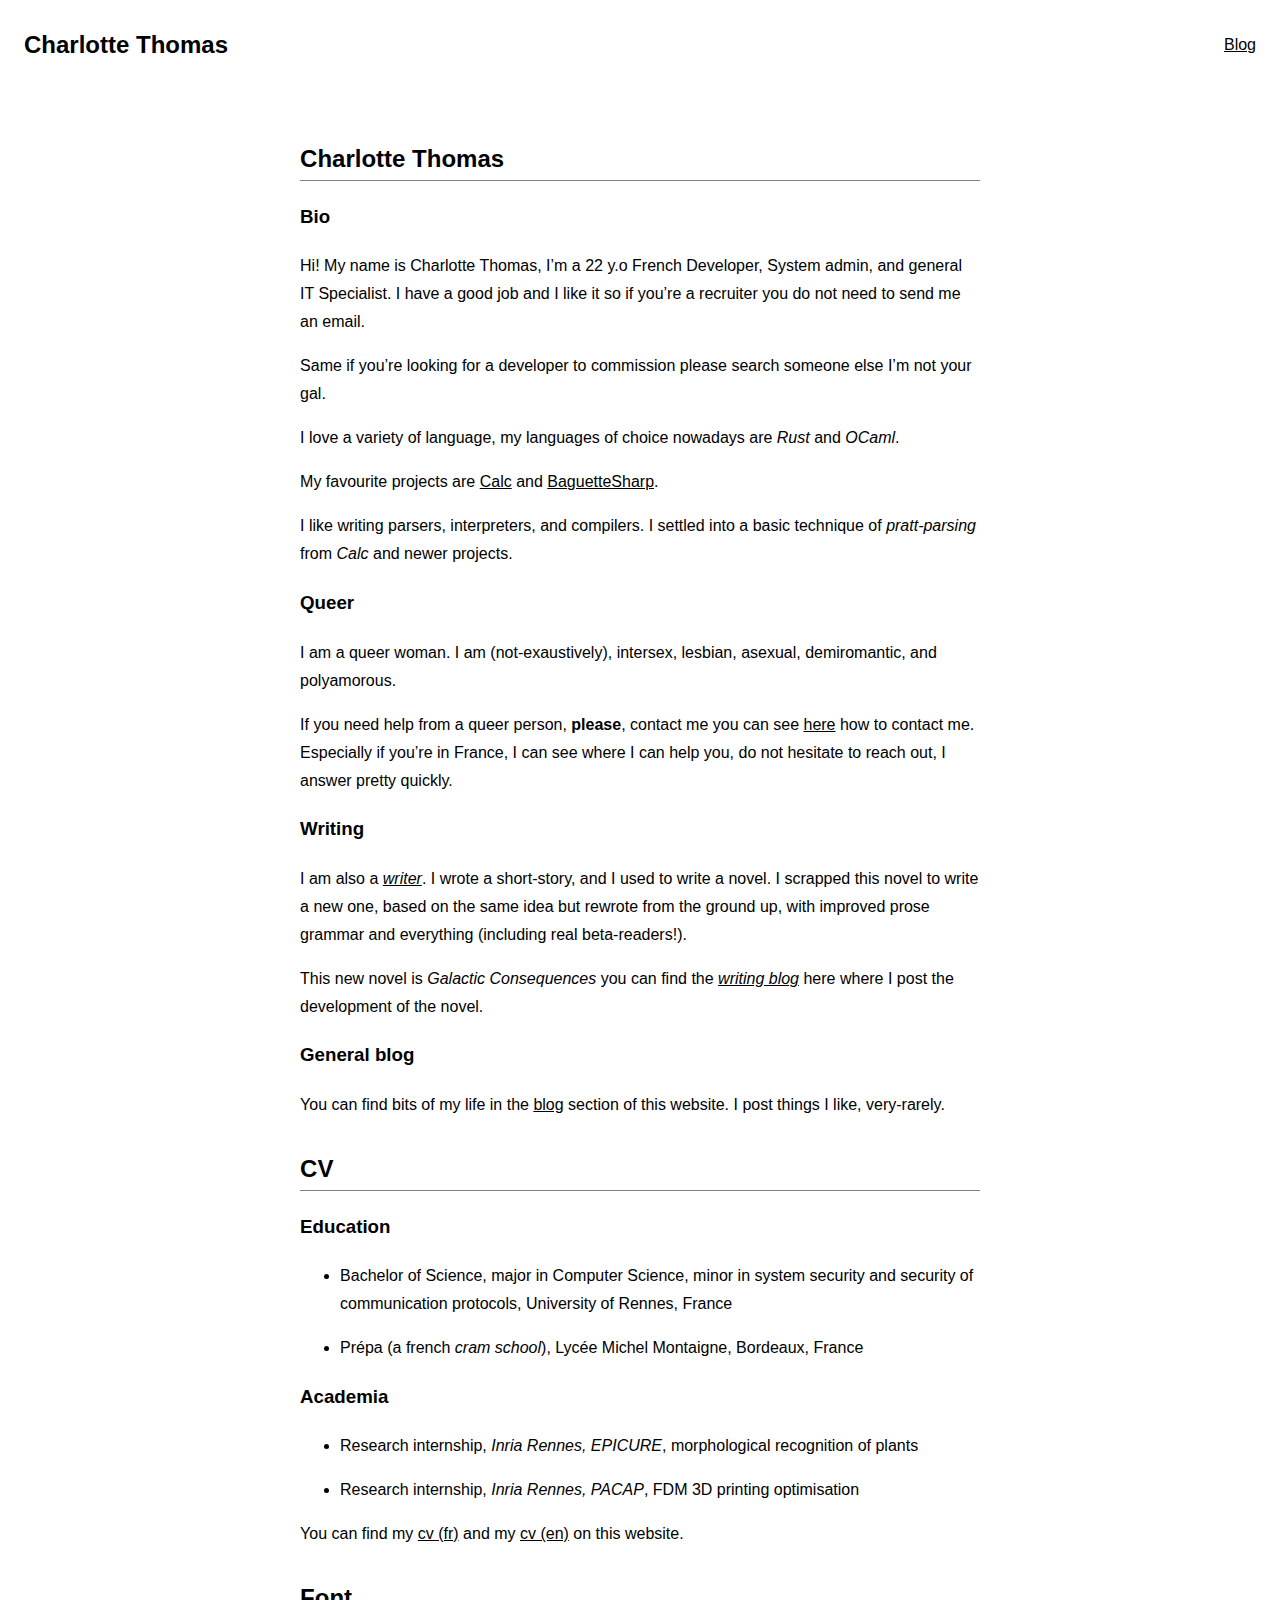
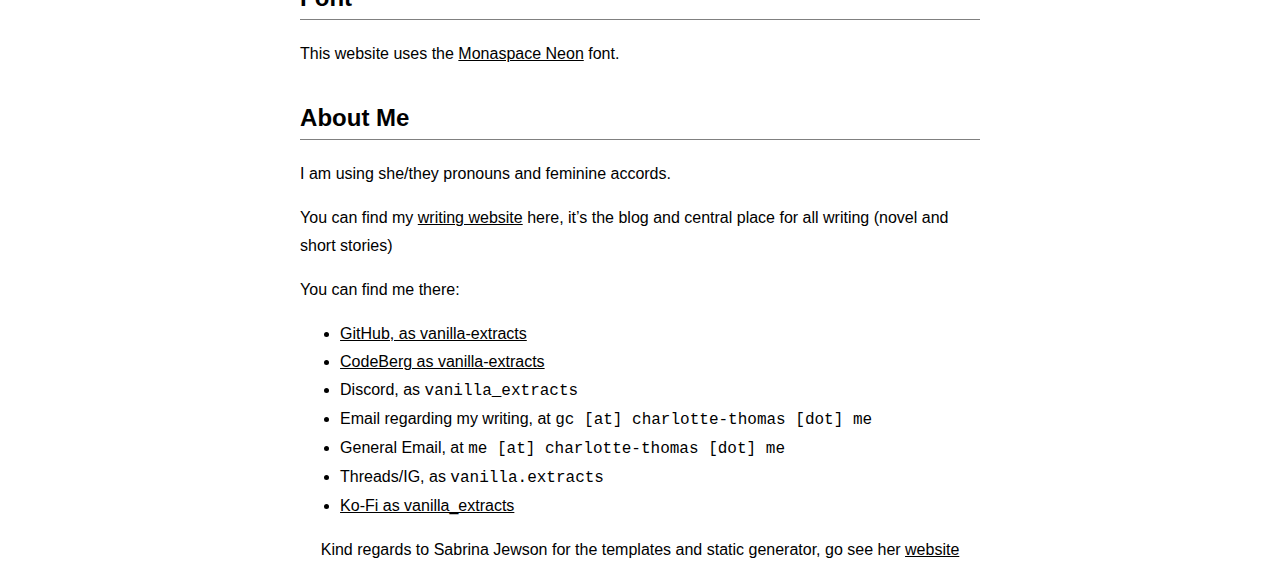
==== index.html @ d041db79 "Deploying to gh-pages from @ vanilla-extracts/website@5c6132fbbe91c61632dbbbfd228b59fa748e358d 🚀" ====
<!DOCTYPE html><html lang=en><head><meta charset=utf-8><meta content="width=device-width,initial-scale=1"name=viewport><meta content="dark light"name=color-scheme><meta content=#ffffff name=theme-color media=(prefers-color-scheme:light)><meta content=#000000 name=theme-color media=(prefers-color-scheme:dark)><meta content="Charlotte Thomas"property=og:site_name><link href=/favicon.ico rel=icon><link href=/apple-touch-icon.png rel=apple-touch-icon><link href=/common.css rel=stylesheet><title>Charlotte Thomas</title><meta content=Webpage property=og:title><meta content="Hi! My name is Charlotte Thomas, I’m a 22 y.o French Developer, System admin, and general IT Specialist. I have a good job and I like it so if you’re a recruiter you do not need to send me an email."name=description></head><body><header><a href=/ class=name>Charlotte Thomas</a><nav><a href=/blog/ >Blog</a></nav></header><main><h2 id=base><a href=#base class=anchor></a>Charlotte Thomas</h2><h3 id=bio><a href=#bio class=anchor></a>Bio</h3><p>Hi! My name is Charlotte Thomas, I’m a 22 y.o French Developer, System admin, and general IT Specialist. I have a good job and I like it so if you’re a recruiter you do not need to send me an email.</p><p>Same if you’re looking for a developer to commission please search someone else I’m not your gal.</p><p>I love a variety of language, my languages of choice nowadays are <em>Rust</em> and <em>OCaml</em>.</p><p>My favourite projects are <a href=https://codeberg.org/vanilla-extract/calc>Calc</a> and <a href=https://github.com/vanilla-extract/ocaml-baguettesharp-interpreter>BaguetteSharp</a>.</p><p>I like writing parsers, interpreters, and compilers. I settled into a basic technique of <em>pratt-parsing</em> from <em>Calc</em> and newer projects.</p><h3 id=queer><a href=#queer class=anchor></a>Queer</h3><p>I am a queer woman. I am (not-exaustively), intersex, lesbian, asexual, demiromantic, and polyamorous.</p><p>If you need help from a queer person, <strong>please</strong>, contact me you can see <a href=#about-me>here</a> how to contact me. Especially if you’re in France, I can see where I can help you, do not hesitate to reach out, I answer pretty quickly.</p><h3 id=writing><a href=#writing class=anchor></a>Writing</h3><p>I am also a <a href=https://writing.charlotte-thomas.me><em>writer</em></a>. I wrote a short-story, and I used to write a novel. I scrapped this novel to write a new one, based on the same idea but rewrote from the ground up, with improved prose grammar and everything (including real beta-readers!).</p><p>This new novel is <em>Galactic Consequences</em> you can find the <a href=https://writing.charlotte-thomas.me/blog/ ><em>writing blog</em></a> here where I post the development of the novel.</p><h3 id=blog><a href=#blog class=anchor></a>General blog</h3><p>You can find bits of my life in the <a href=blog/ >blog</a> section of this website. I post things I like, very-rarely.</p><h2 id=cv><a href=#cv class=anchor></a>CV</h2><h3 id=education><a href=#education class=anchor></a>Education</h3><ul><li><p>Bachelor of Science, major in Computer Science, minor in system security and security of communication protocols, University of Rennes, France</p></li><li><p>Prépa (a french <em>cram school</em>), Lycée Michel Montaigne, Bordeaux, France</p></li></ul><h3 id=academia><a href=#academia class=anchor></a>Academia</h3><ul><li><p>Research internship, <em>Inria Rennes, EPICURE</em>, morphological recognition of plants</p></li><li><p>Research internship, <em>Inria Rennes, PACAP</em>, FDM 3D printing optimisation</p></li></ul><p>You can find my <a href=static/cv_fr.pdf>cv (fr)</a> and my <a href=static/cv_en.pdf>cv (en)</a> on this website.</p><h2 id=font><a href=#font class=anchor></a>Font</h2><p>This website uses the <a href=https://monaspace.githubnext.com>Monaspace Neon</a> font.</p><h2 id=about-me><a href=#about-me class=anchor></a>About Me</h2><p>I am using she/they pronouns and feminine accords.</p><p>You can find my <a href=https://writing.charlotte-thomas.me>writing website</a> here, it’s the blog and central place for all writing (novel and short stories)</p><p>You can find me there:</p><ul><li><a href=https://github.com/vanilla-extracts>GitHub, as vanilla-extracts</a></li><li><a href=https://codeberg.org/vanilla-extracts>CodeBerg as vanilla-extracts</a></li><li>Discord, as <code class=scode>vanilla_extracts</code></li><li>Email regarding my writing, at <code class=scode>gc [at] charlotte-thomas [dot] me</code></li><li>General Email, at <code class=scode>me [at] charlotte-thomas [dot] me</code></li><li>Threads/IG, as <code class=scode>vanilla.extracts</code></li><li><a href=https://ko-fi.com/vanilla_extracts>Ko-Fi as vanilla_extracts</a></li></ul></main><footer class=center><p>Kind regards to Sabrina Jewson for the templates and static generator, go see her <a href=https://sabrinajewson.org>website</a></p></footer></body></html>
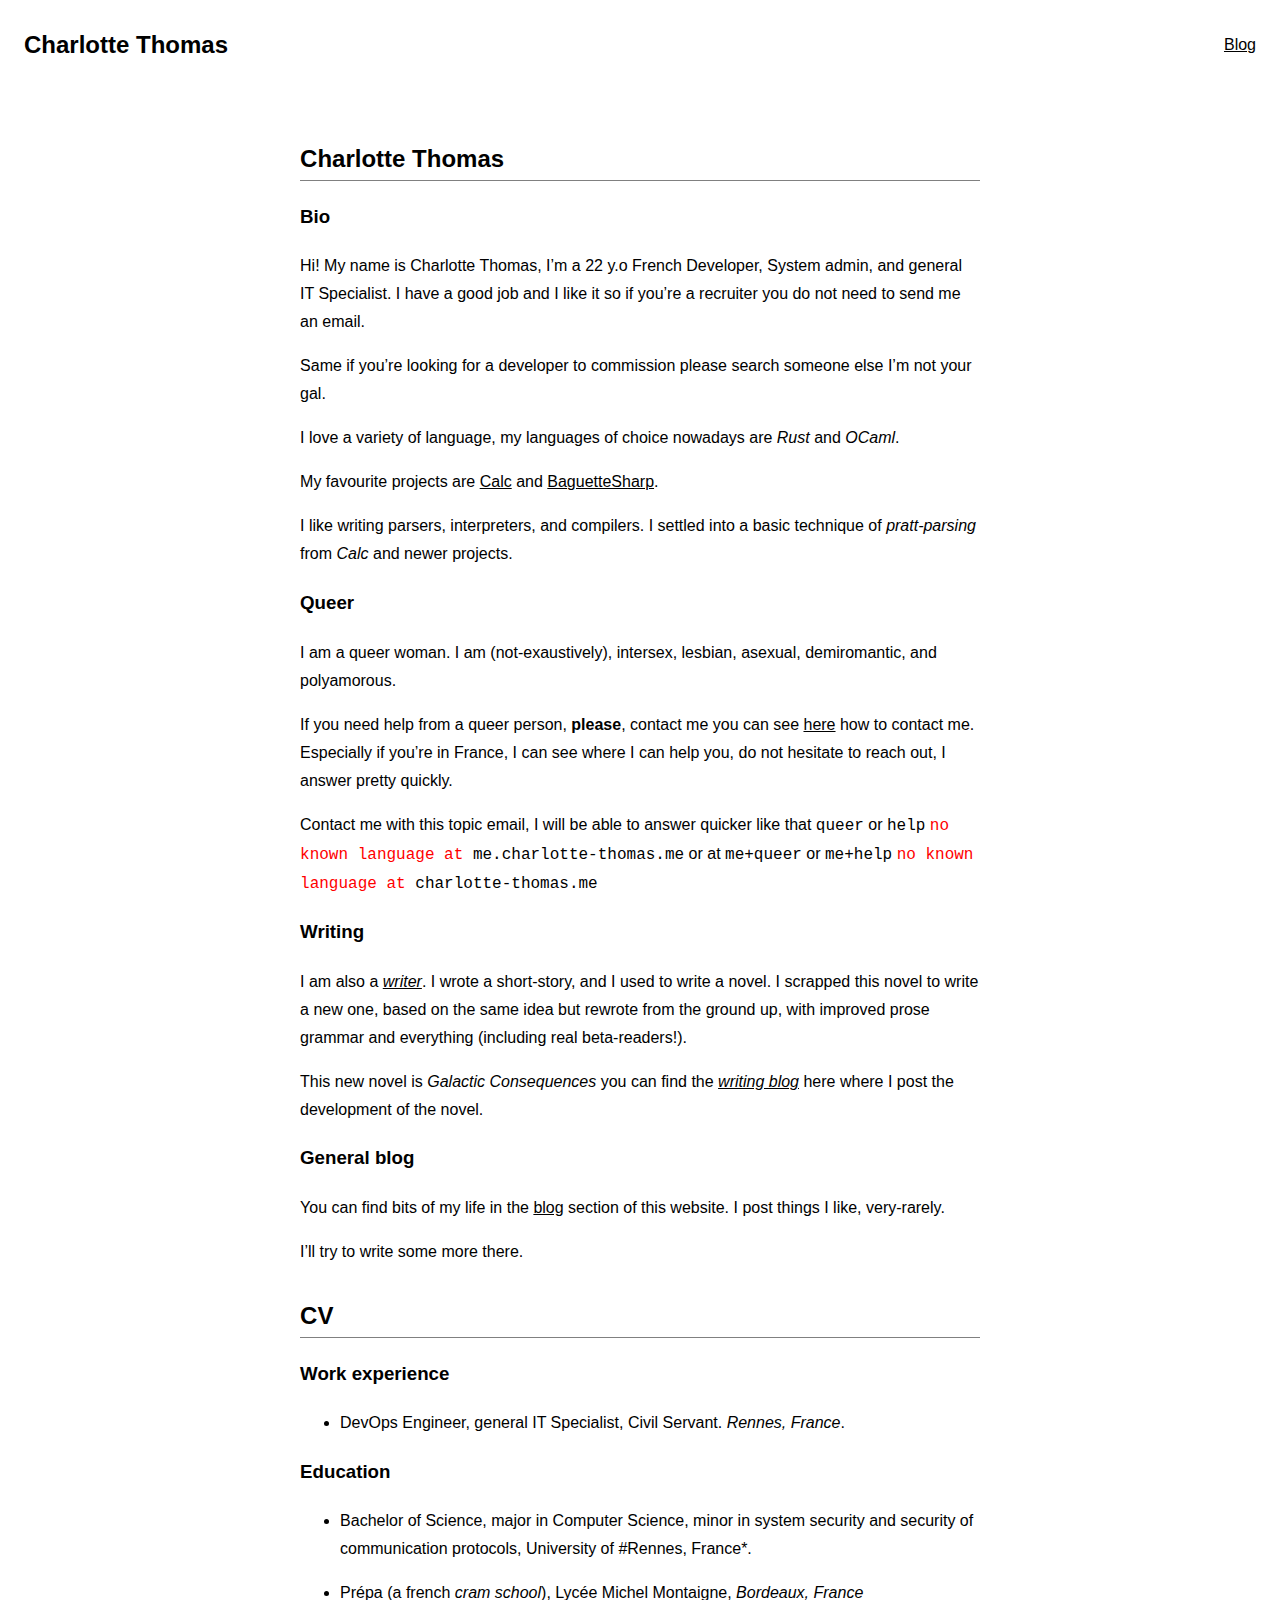
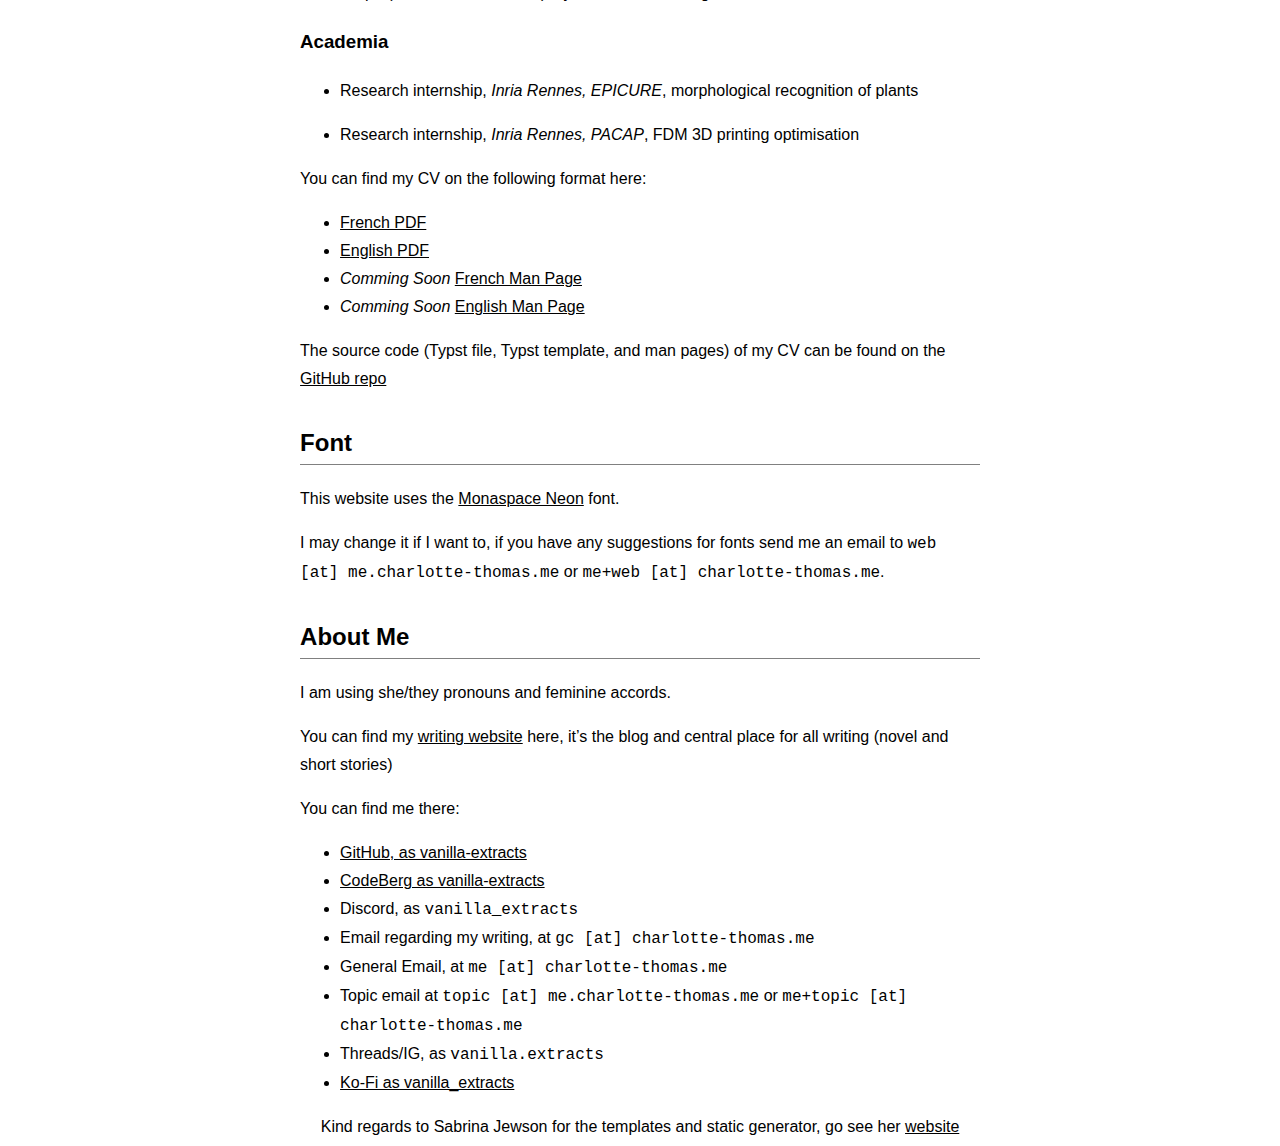
==== commit 86544992: "Deploying to gh-pages from @ vanilla-extracts/website@cc80b8c4a87e803f07a7f62e5c5bce75fd9a0338 🚀" ====
--- a/index.html
+++ b/index.html
@@ -1 +1 @@
-<!DOCTYPE html><html lang=en><head><meta charset=utf-8><meta content="width=device-width,initial-scale=1"name=viewport><meta content="dark light"name=color-scheme><meta content=#ffffff name=theme-color media=(prefers-color-scheme:light)><meta content=#000000 name=theme-color media=(prefers-color-scheme:dark)><meta content="Charlotte Thomas"property=og:site_name><link href=/favicon.ico rel=icon><link href=/apple-touch-icon.png rel=apple-touch-icon><link href=/common.css rel=stylesheet><title>Charlotte Thomas</title><meta content=Webpage property=og:title><meta content="Hi! My name is Charlotte Thomas, I’m a 22 y.o French Developer, System admin, and general IT Specialist. I have a good job and I like it so if you’re a recruiter you do not need to send me an email."name=description></head><body><header><a href=/ class=name>Charlotte Thomas</a><nav><a href=/blog/ >Blog</a></nav></header><main><h2 id=base><a href=#base class=anchor></a>Charlotte Thomas</h2><h3 id=bio><a href=#bio class=anchor></a>Bio</h3><p>Hi! My name is Charlotte Thomas, I’m a 22 y.o French Developer, System admin, and general IT Specialist. I have a good job and I like it so if you’re a recruiter you do not need to send me an email.</p><p>Same if you’re looking for a developer to commission please search someone else I’m not your gal.</p><p>I love a variety of language, my languages of choice nowadays are <em>Rust</em> and <em>OCaml</em>.</p><p>My favourite projects are <a href=https://codeberg.org/vanilla-extract/calc>Calc</a> and <a href=https://github.com/vanilla-extract/ocaml-baguettesharp-interpreter>BaguetteSharp</a>.</p><p>I like writing parsers, interpreters, and compilers. I settled into a basic technique of <em>pratt-parsing</em> from <em>Calc</em> and newer projects.</p><h3 id=queer><a href=#queer class=anchor></a>Queer</h3><p>I am a queer woman. I am (not-exaustively), intersex, lesbian, asexual, demiromantic, and polyamorous.</p><p>If you need help from a queer person, <strong>please</strong>, contact me you can see <a href=#about-me>here</a> how to contact me. Especially if you’re in France, I can see where I can help you, do not hesitate to reach out, I answer pretty quickly.</p><h3 id=writing><a href=#writing class=anchor></a>Writing</h3><p>I am also a <a href=https://writing.charlotte-thomas.me><em>writer</em></a>. I wrote a short-story, and I used to write a novel. I scrapped this novel to write a new one, based on the same idea but rewrote from the ground up, with improved prose grammar and everything (including real beta-readers!).</p><p>This new novel is <em>Galactic Consequences</em> you can find the <a href=https://writing.charlotte-thomas.me/blog/ ><em>writing blog</em></a> here where I post the development of the novel.</p><h3 id=blog><a href=#blog class=anchor></a>General blog</h3><p>You can find bits of my life in the <a href=blog/ >blog</a> section of this website. I post things I like, very-rarely.</p><h2 id=cv><a href=#cv class=anchor></a>CV</h2><h3 id=education><a href=#education class=anchor></a>Education</h3><ul><li><p>Bachelor of Science, major in Computer Science, minor in system security and security of communication protocols, University of Rennes, France</p></li><li><p>Prépa (a french <em>cram school</em>), Lycée Michel Montaigne, Bordeaux, France</p></li></ul><h3 id=academia><a href=#academia class=anchor></a>Academia</h3><ul><li><p>Research internship, <em>Inria Rennes, EPICURE</em>, morphological recognition of plants</p></li><li><p>Research internship, <em>Inria Rennes, PACAP</em>, FDM 3D printing optimisation</p></li></ul><p>You can find my <a href=static/cv_fr.pdf>cv (fr)</a> and my <a href=static/cv_en.pdf>cv (en)</a> on this website.</p><h2 id=font><a href=#font class=anchor></a>Font</h2><p>This website uses the <a href=https://monaspace.githubnext.com>Monaspace Neon</a> font.</p><h2 id=about-me><a href=#about-me class=anchor></a>About Me</h2><p>I am using she/they pronouns and feminine accords.</p><p>You can find my <a href=https://writing.charlotte-thomas.me>writing website</a> here, it’s the blog and central place for all writing (novel and short stories)</p><p>You can find me there:</p><ul><li><a href=https://github.com/vanilla-extracts>GitHub, as vanilla-extracts</a></li><li><a href=https://codeberg.org/vanilla-extracts>CodeBerg as vanilla-extracts</a></li><li>Discord, as <code class=scode>vanilla_extracts</code></li><li>Email regarding my writing, at <code class=scode>gc [at] charlotte-thomas [dot] me</code></li><li>General Email, at <code class=scode>me [at] charlotte-thomas [dot] me</code></li><li>Threads/IG, as <code class=scode>vanilla.extracts</code></li><li><a href=https://ko-fi.com/vanilla_extracts>Ko-Fi as vanilla_extracts</a></li></ul></main><footer class=center><p>Kind regards to Sabrina Jewson for the templates and static generator, go see her <a href=https://sabrinajewson.org>website</a></p></footer></body></html>+<!DOCTYPE html><html lang=en><head><meta charset=utf-8><meta content="width=device-width,initial-scale=1"name=viewport><meta content="dark light"name=color-scheme><meta content=#ffffff name=theme-color media=(prefers-color-scheme:light)><meta content=#000000 name=theme-color media=(prefers-color-scheme:dark)><meta content="Charlotte Thomas"property=og:site_name><link href=/favicon.ico rel=icon><link href=/apple-touch-icon.png rel=apple-touch-icon><link href=/common.css rel=stylesheet><title>Charlotte Thomas</title><meta content=Webpage property=og:title><meta content="Hi! My name is Charlotte Thomas, I’m a 22 y.o French Developer, System admin, and general IT Specialist. I have a good job and I like it so if you’re a recruiter you do not need to send me an email."name=description></head><body><header><a href=/ class=name>Charlotte Thomas</a><nav><a href=/blog/ >Blog</a></nav></header><main><h2 id=base><a href=#base class=anchor></a>Charlotte Thomas</h2><h3 id=bio><a href=#bio class=anchor></a>Bio</h3><p>Hi! My name is Charlotte Thomas, I’m a 22 y.o French Developer, System admin, and general IT Specialist. I have a good job and I like it so if you’re a recruiter you do not need to send me an email.</p><p>Same if you’re looking for a developer to commission please search someone else I’m not your gal.</p><p>I love a variety of language, my languages of choice nowadays are <em>Rust</em> and <em>OCaml</em>.</p><p>My favourite projects are <a href=https://codeberg.org/vanilla-extract/calc>Calc</a> and <a href=https://github.com/vanilla-extract/ocaml-baguettesharp-interpreter>BaguetteSharp</a>.</p><p>I like writing parsers, interpreters, and compilers. I settled into a basic technique of <em>pratt-parsing</em> from <em>Calc</em> and newer projects.</p><h3 id=queer><a href=#queer class=anchor></a>Queer</h3><p>I am a queer woman. I am (not-exaustively), intersex, lesbian, asexual, demiromantic, and polyamorous.</p><p>If you need help from a queer person, <strong>please</strong>, contact me you can see <a href=#about-me>here</a> how to contact me. Especially if you’re in France, I can see where I can help you, do not hesitate to reach out, I answer pretty quickly.</p><p>Contact me with this topic email, I will be able to answer quicker like that <code class=scode>queer</code> or <code class=scode>help</code> <code class=scode><span style=color:red>no known language at</span> me.charlotte-thomas.me</code> or at <code class=scode>me+queer</code> or <code class=scode>me+help</code> <code class=scode><span style=color:red>no known language at</span> charlotte-thomas.me</code></p><h3 id=writing><a href=#writing class=anchor></a>Writing</h3><p>I am also a <a href=https://writing.charlotte-thomas.me><em>writer</em></a>. I wrote a short-story, and I used to write a novel. I scrapped this novel to write a new one, based on the same idea but rewrote from the ground up, with improved prose grammar and everything (including real beta-readers!).</p><p>This new novel is <em>Galactic Consequences</em> you can find the <a href=https://writing.charlotte-thomas.me/blog/ ><em>writing blog</em></a> here where I post the development of the novel.</p><h3 id=blog><a href=#blog class=anchor></a>General blog</h3><p>You can find bits of my life in the <a href=blog/ >blog</a> section of this website. I post things I like, very-rarely.</p><p>I’ll try to write some more there.</p><h2 id=cv><a href=#cv class=anchor></a>CV</h2><h3 id=work><a href=#work class=anchor></a>Work experience</h3><ul><li>DevOps Engineer, general IT Specialist, Civil Servant. <em>Rennes, France</em>.</li></ul><h3 id=education><a href=#education class=anchor></a>Education</h3><ul><li><p>Bachelor of Science, major in Computer Science, minor in system security and security of communication protocols, University of #Rennes, France*.</p></li><li><p>Prépa (a french <em>cram school</em>), Lycée Michel Montaigne, <em>Bordeaux, France</em></p></li></ul><h3 id=academia><a href=#academia class=anchor></a>Academia</h3><ul><li><p>Research internship, <em>Inria Rennes, EPICURE</em>, morphological recognition of plants</p></li><li><p>Research internship, <em>Inria Rennes, PACAP</em>, FDM 3D printing optimisation</p></li></ul><p>You can find my CV on the following format here:</p><ul><li><a href=static/cv_fr.pdf>French PDF</a></li><li><a href=static/cv_en.pdf>English PDF</a></li><li><em>Comming Soon</em> <a href=static/cv_fr.man>French Man Page</a></li><li><em>Comming Soon</em> <a href=static/cv_en.typ>English Man Page</a></li></ul><p>The source code (Typst file, Typst template, and man pages) of my CV can be found on the <a href=https://github.com/vanilla-extracts/cv>GitHub repo</a></p><h2 id=font><a href=#font class=anchor></a>Font</h2><p>This website uses the <a href=https://monaspace.githubnext.com>Monaspace Neon</a> font.</p><p>I may change it if I want to, if you have any suggestions for fonts send me an email to <code class=scode>web [at] me.charlotte-thomas.me</code> or <code class=scode>me+web [at] charlotte-thomas.me</code>.</p><h2 id=about-me><a href=#about-me class=anchor></a>About Me</h2><p>I am using she/they pronouns and feminine accords.</p><p>You can find my <a href=https://writing.charlotte-thomas.me>writing website</a> here, it’s the blog and central place for all writing (novel and short stories)</p><p>You can find me there:</p><ul><li><a href=https://github.com/vanilla-extracts>GitHub, as vanilla-extracts</a></li><li><a href=https://codeberg.org/vanilla-extracts>CodeBerg as vanilla-extracts</a></li><li>Discord, as <code class=scode>vanilla_extracts</code></li><li>Email regarding my writing, at <code class=scode>gc [at] charlotte-thomas.me</code></li><li>General Email, at <code class=scode>me [at] charlotte-thomas.me</code></li><li>Topic email at <code class=scode>topic [at] me.charlotte-thomas.me</code> or <code class=scode>me+topic [at] charlotte-thomas.me</code></li><li>Threads/IG, as <code class=scode>vanilla.extracts</code></li><li><a href=https://ko-fi.com/vanilla_extracts>Ko-Fi as vanilla_extracts</a></li></ul></main><footer class=center><p>Kind regards to Sabrina Jewson for the templates and static generator, go see her <a href=https://sabrinajewson.org>website</a></p></footer></body></html>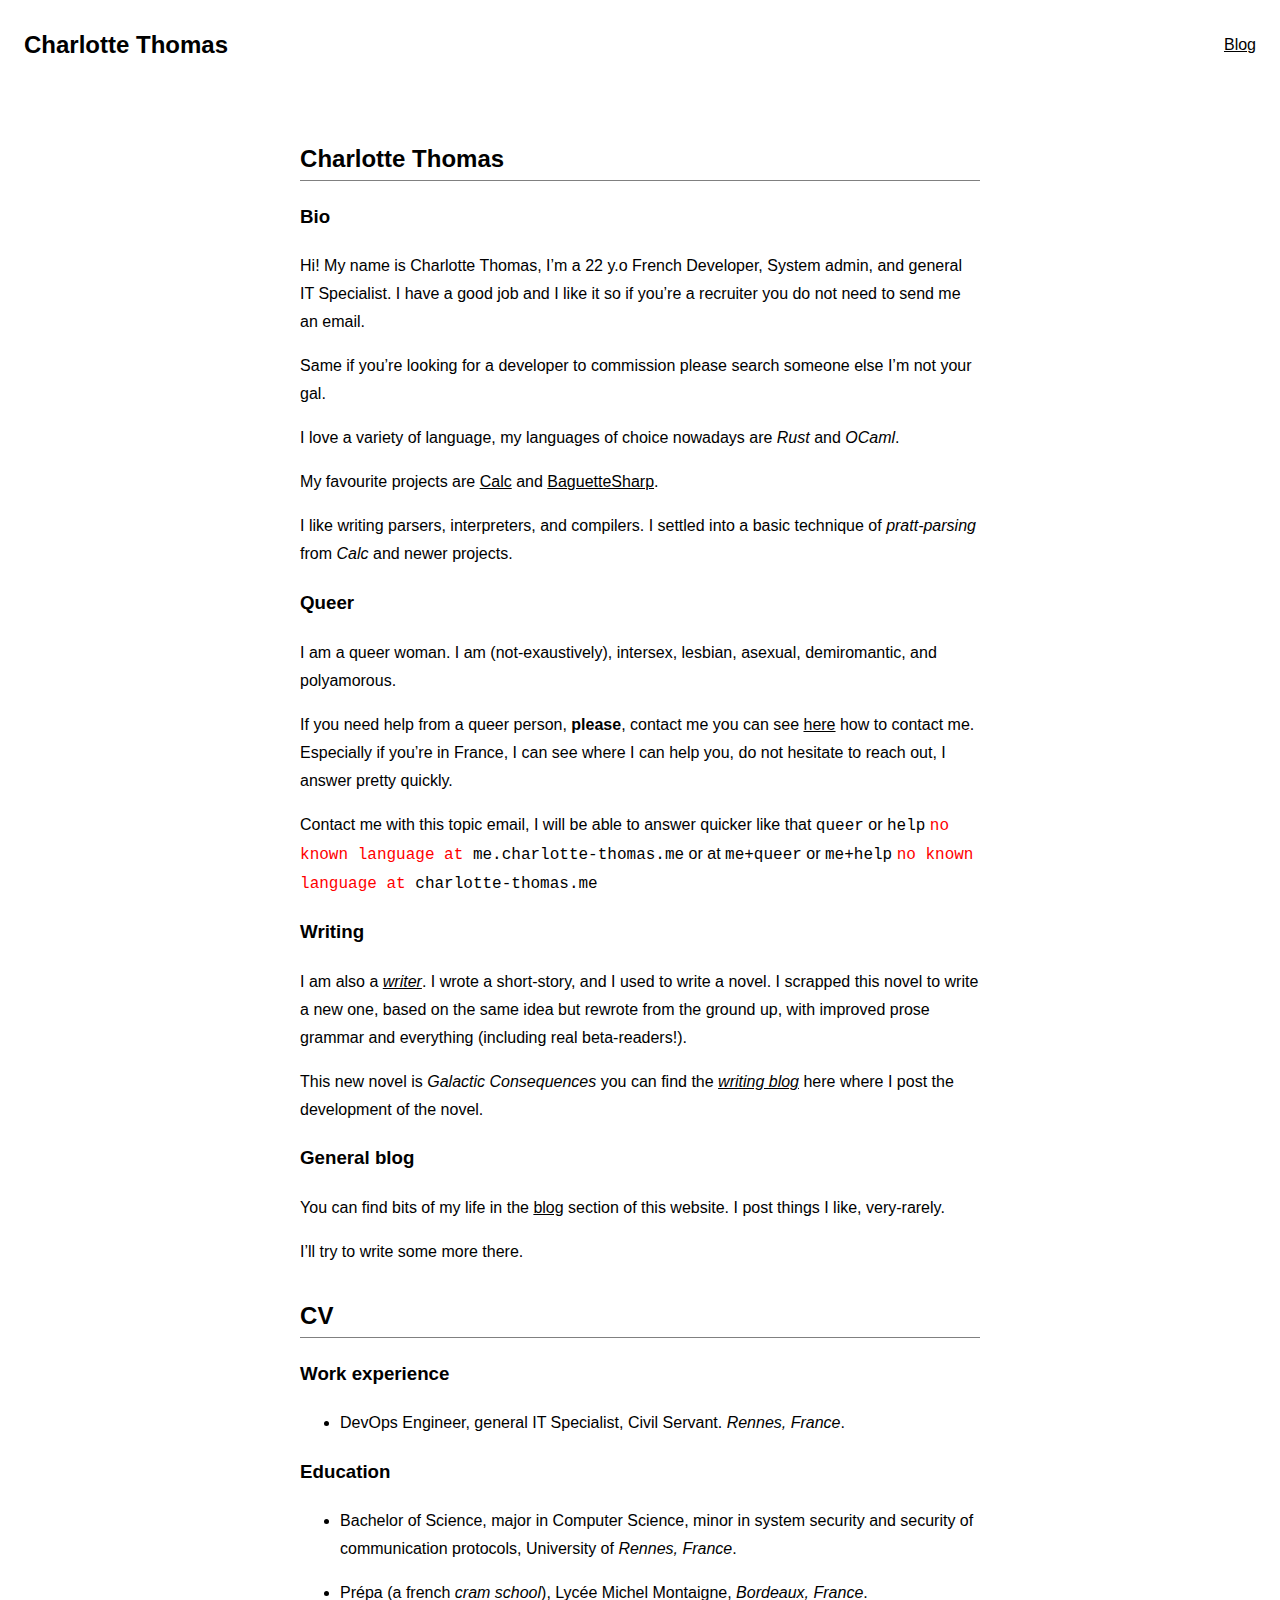
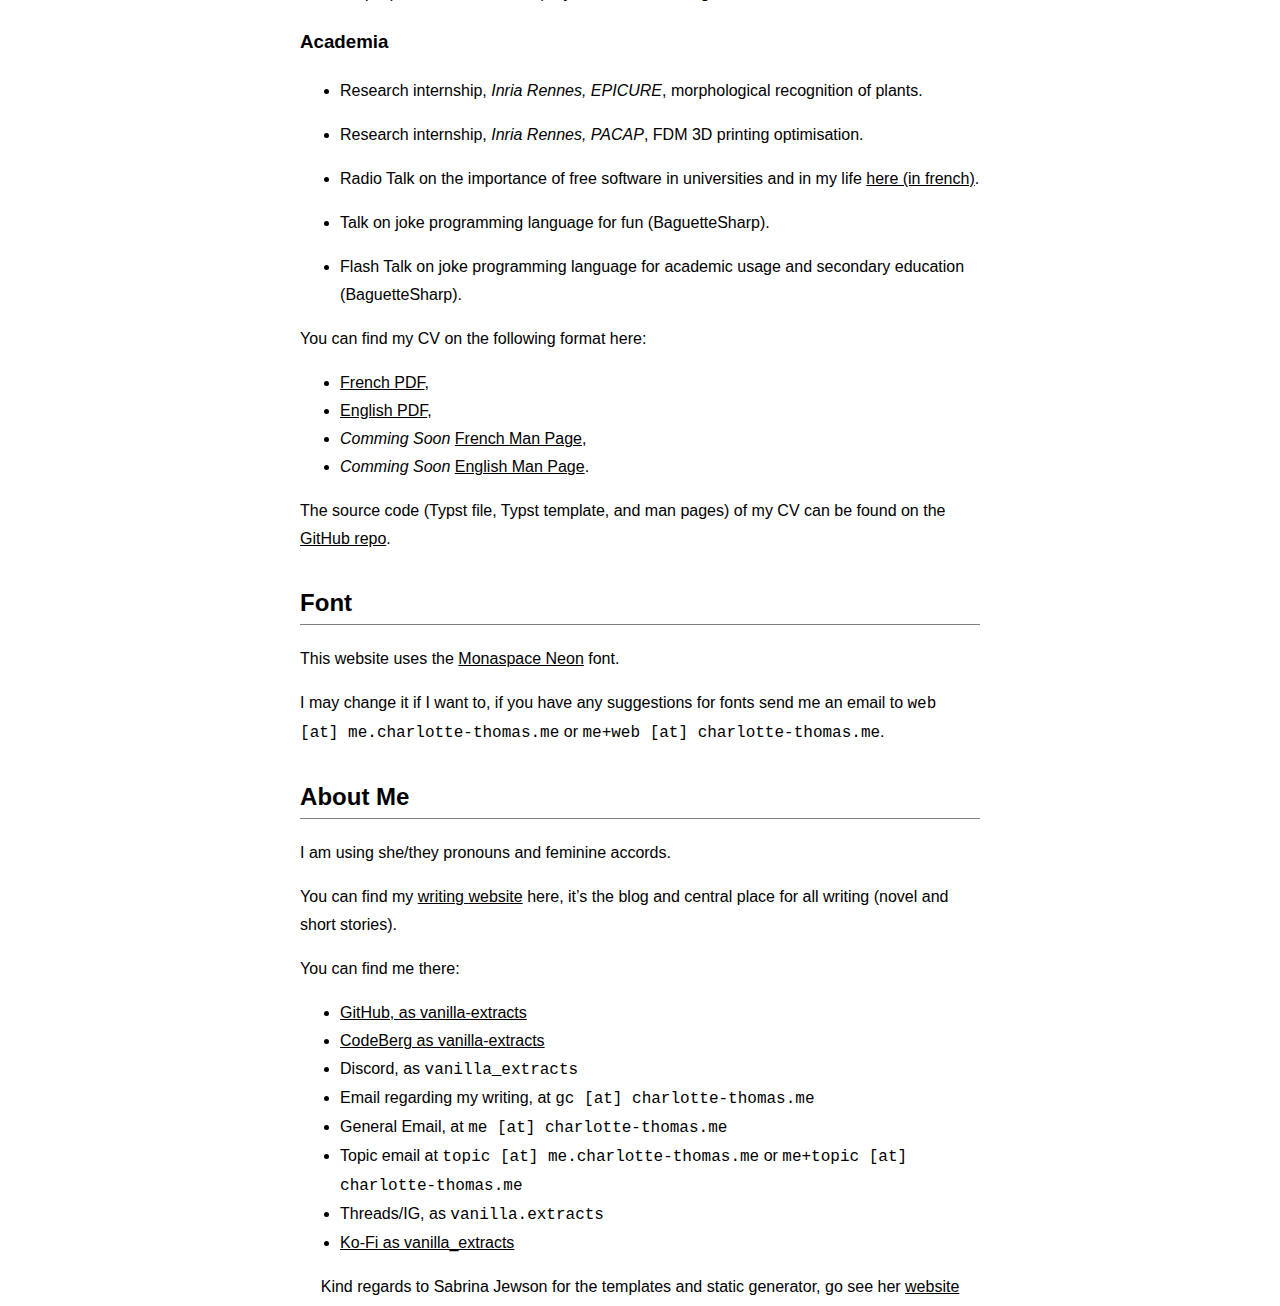
==== commit 079cb30b: "Deploying to gh-pages from @ vanilla-extracts/website@7752861aec32f48937b8614c99f351898fc1ba89 🚀" ====
--- a/index.html
+++ b/index.html
@@ -1 +1 @@
-<!DOCTYPE html><html lang=en><head><meta charset=utf-8><meta content="width=device-width,initial-scale=1"name=viewport><meta content="dark light"name=color-scheme><meta content=#ffffff name=theme-color media=(prefers-color-scheme:light)><meta content=#000000 name=theme-color media=(prefers-color-scheme:dark)><meta content="Charlotte Thomas"property=og:site_name><link href=/favicon.ico rel=icon><link href=/apple-touch-icon.png rel=apple-touch-icon><link href=/common.css rel=stylesheet><title>Charlotte Thomas</title><meta content=Webpage property=og:title><meta content="Hi! My name is Charlotte Thomas, I’m a 22 y.o French Developer, System admin, and general IT Specialist. I have a good job and I like it so if you’re a recruiter you do not need to send me an email."name=description></head><body><header><a href=/ class=name>Charlotte Thomas</a><nav><a href=/blog/ >Blog</a></nav></header><main><h2 id=base><a href=#base class=anchor></a>Charlotte Thomas</h2><h3 id=bio><a href=#bio class=anchor></a>Bio</h3><p>Hi! My name is Charlotte Thomas, I’m a 22 y.o French Developer, System admin, and general IT Specialist. I have a good job and I like it so if you’re a recruiter you do not need to send me an email.</p><p>Same if you’re looking for a developer to commission please search someone else I’m not your gal.</p><p>I love a variety of language, my languages of choice nowadays are <em>Rust</em> and <em>OCaml</em>.</p><p>My favourite projects are <a href=https://codeberg.org/vanilla-extract/calc>Calc</a> and <a href=https://github.com/vanilla-extract/ocaml-baguettesharp-interpreter>BaguetteSharp</a>.</p><p>I like writing parsers, interpreters, and compilers. I settled into a basic technique of <em>pratt-parsing</em> from <em>Calc</em> and newer projects.</p><h3 id=queer><a href=#queer class=anchor></a>Queer</h3><p>I am a queer woman. I am (not-exaustively), intersex, lesbian, asexual, demiromantic, and polyamorous.</p><p>If you need help from a queer person, <strong>please</strong>, contact me you can see <a href=#about-me>here</a> how to contact me. Especially if you’re in France, I can see where I can help you, do not hesitate to reach out, I answer pretty quickly.</p><p>Contact me with this topic email, I will be able to answer quicker like that <code class=scode>queer</code> or <code class=scode>help</code> <code class=scode><span style=color:red>no known language at</span> me.charlotte-thomas.me</code> or at <code class=scode>me+queer</code> or <code class=scode>me+help</code> <code class=scode><span style=color:red>no known language at</span> charlotte-thomas.me</code></p><h3 id=writing><a href=#writing class=anchor></a>Writing</h3><p>I am also a <a href=https://writing.charlotte-thomas.me><em>writer</em></a>. I wrote a short-story, and I used to write a novel. I scrapped this novel to write a new one, based on the same idea but rewrote from the ground up, with improved prose grammar and everything (including real beta-readers!).</p><p>This new novel is <em>Galactic Consequences</em> you can find the <a href=https://writing.charlotte-thomas.me/blog/ ><em>writing blog</em></a> here where I post the development of the novel.</p><h3 id=blog><a href=#blog class=anchor></a>General blog</h3><p>You can find bits of my life in the <a href=blog/ >blog</a> section of this website. I post things I like, very-rarely.</p><p>I’ll try to write some more there.</p><h2 id=cv><a href=#cv class=anchor></a>CV</h2><h3 id=work><a href=#work class=anchor></a>Work experience</h3><ul><li>DevOps Engineer, general IT Specialist, Civil Servant. <em>Rennes, France</em>.</li></ul><h3 id=education><a href=#education class=anchor></a>Education</h3><ul><li><p>Bachelor of Science, major in Computer Science, minor in system security and security of communication protocols, University of #Rennes, France*.</p></li><li><p>Prépa (a french <em>cram school</em>), Lycée Michel Montaigne, <em>Bordeaux, France</em></p></li></ul><h3 id=academia><a href=#academia class=anchor></a>Academia</h3><ul><li><p>Research internship, <em>Inria Rennes, EPICURE</em>, morphological recognition of plants</p></li><li><p>Research internship, <em>Inria Rennes, PACAP</em>, FDM 3D printing optimisation</p></li></ul><p>You can find my CV on the following format here:</p><ul><li><a href=static/cv_fr.pdf>French PDF</a></li><li><a href=static/cv_en.pdf>English PDF</a></li><li><em>Comming Soon</em> <a href=static/cv_fr.man>French Man Page</a></li><li><em>Comming Soon</em> <a href=static/cv_en.typ>English Man Page</a></li></ul><p>The source code (Typst file, Typst template, and man pages) of my CV can be found on the <a href=https://github.com/vanilla-extracts/cv>GitHub repo</a></p><h2 id=font><a href=#font class=anchor></a>Font</h2><p>This website uses the <a href=https://monaspace.githubnext.com>Monaspace Neon</a> font.</p><p>I may change it if I want to, if you have any suggestions for fonts send me an email to <code class=scode>web [at] me.charlotte-thomas.me</code> or <code class=scode>me+web [at] charlotte-thomas.me</code>.</p><h2 id=about-me><a href=#about-me class=anchor></a>About Me</h2><p>I am using she/they pronouns and feminine accords.</p><p>You can find my <a href=https://writing.charlotte-thomas.me>writing website</a> here, it’s the blog and central place for all writing (novel and short stories)</p><p>You can find me there:</p><ul><li><a href=https://github.com/vanilla-extracts>GitHub, as vanilla-extracts</a></li><li><a href=https://codeberg.org/vanilla-extracts>CodeBerg as vanilla-extracts</a></li><li>Discord, as <code class=scode>vanilla_extracts</code></li><li>Email regarding my writing, at <code class=scode>gc [at] charlotte-thomas.me</code></li><li>General Email, at <code class=scode>me [at] charlotte-thomas.me</code></li><li>Topic email at <code class=scode>topic [at] me.charlotte-thomas.me</code> or <code class=scode>me+topic [at] charlotte-thomas.me</code></li><li>Threads/IG, as <code class=scode>vanilla.extracts</code></li><li><a href=https://ko-fi.com/vanilla_extracts>Ko-Fi as vanilla_extracts</a></li></ul></main><footer class=center><p>Kind regards to Sabrina Jewson for the templates and static generator, go see her <a href=https://sabrinajewson.org>website</a></p></footer></body></html>+<!DOCTYPE html><html lang=en><head><meta charset=utf-8><meta content="width=device-width,initial-scale=1"name=viewport><meta content="dark light"name=color-scheme><meta content=#ffffff name=theme-color media=(prefers-color-scheme:light)><meta content=#000000 name=theme-color media=(prefers-color-scheme:dark)><meta content="Charlotte Thomas"property=og:site_name><link href=/favicon.ico rel=icon><link href=/apple-touch-icon.png rel=apple-touch-icon><link href=/common.css rel=stylesheet><title>Charlotte Thomas</title><meta content=Webpage property=og:title><meta content="Hi! My name is Charlotte Thomas, I’m a 22 y.o French Developer, System admin, and general IT Specialist. I have a good job and I like it so if you’re a recruiter you do not need to send me an email."name=description></head><body><header><a href=/ class=name>Charlotte Thomas</a><nav><a href=/blog/ >Blog</a></nav></header><main><h2 id=base><a href=#base class=anchor></a>Charlotte Thomas</h2><h3 id=bio><a href=#bio class=anchor></a>Bio</h3><p>Hi! My name is Charlotte Thomas, I’m a 22 y.o French Developer, System admin, and general IT Specialist. I have a good job and I like it so if you’re a recruiter you do not need to send me an email.</p><p>Same if you’re looking for a developer to commission please search someone else I’m not your gal.</p><p>I love a variety of language, my languages of choice nowadays are <em>Rust</em> and <em>OCaml</em>.</p><p>My favourite projects are <a href=https://codeberg.org/vanilla-extract/calc>Calc</a> and <a href=https://github.com/vanilla-extract/ocaml-baguettesharp-interpreter>BaguetteSharp</a>.</p><p>I like writing parsers, interpreters, and compilers. I settled into a basic technique of <em>pratt-parsing</em> from <em>Calc</em> and newer projects.</p><h3 id=queer><a href=#queer class=anchor></a>Queer</h3><p>I am a queer woman. I am (not-exaustively), intersex, lesbian, asexual, demiromantic, and polyamorous.</p><p>If you need help from a queer person, <strong>please</strong>, contact me you can see <a href=#about-me>here</a> how to contact me. Especially if you’re in France, I can see where I can help you, do not hesitate to reach out, I answer pretty quickly.</p><p>Contact me with this topic email, I will be able to answer quicker like that <code class=scode>queer</code> or <code class=scode>help</code> <code class=scode><span style=color:red>no known language at</span> me.charlotte-thomas.me</code> or at <code class=scode>me+queer</code> or <code class=scode>me+help</code> <code class=scode><span style=color:red>no known language at</span> charlotte-thomas.me</code></p><h3 id=writing><a href=#writing class=anchor></a>Writing</h3><p>I am also a <a href=https://writing.charlotte-thomas.me><em>writer</em></a>. I wrote a short-story, and I used to write a novel. I scrapped this novel to write a new one, based on the same idea but rewrote from the ground up, with improved prose grammar and everything (including real beta-readers!).</p><p>This new novel is <em>Galactic Consequences</em> you can find the <a href=https://writing.charlotte-thomas.me/blog/ ><em>writing blog</em></a> here where I post the development of the novel.</p><h3 id=blog><a href=#blog class=anchor></a>General blog</h3><p>You can find bits of my life in the <a href=blog/ >blog</a> section of this website. I post things I like, very-rarely.</p><p>I’ll try to write some more there.</p><h2 id=cv><a href=#cv class=anchor></a>CV</h2><h3 id=work><a href=#work class=anchor></a>Work experience</h3><ul><li>DevOps Engineer, general IT Specialist, Civil Servant. <em>Rennes, France</em>.</li></ul><h3 id=education><a href=#education class=anchor></a>Education</h3><ul><li><p>Bachelor of Science, major in Computer Science, minor in system security and security of communication protocols, University of <em>Rennes, France</em>.</p></li><li><p>Prépa (a french <em>cram school</em>), Lycée Michel Montaigne, <em>Bordeaux, France</em>.</p></li></ul><h3 id=academia><a href=#academia class=anchor></a>Academia</h3><ul><li><p>Research internship, <em>Inria Rennes, EPICURE</em>, morphological recognition of plants.</p></li><li><p>Research internship, <em>Inria Rennes, PACAP</em>, FDM 3D printing optimisation.</p></li><li><p>Radio Talk on the importance of free software in universities and in my life <a href=https://cause-commune.fm/podcast/libre-a-vous-187/ >here (in french)</a>.</p></li><li><p>Talk on joke programming language for fun (BaguetteSharp).</p></li><li><p>Flash Talk on joke programming language for academic usage and secondary education (BaguetteSharp).</p></li></ul><p>You can find my CV on the following format here:</p><ul><li><a href=static/cv_fr.pdf>French PDF</a>,</li><li><a href=static/cv_en.pdf>English PDF</a>,</li><li><em>Comming Soon</em> <a href=static/cv_fr.man>French Man Page</a>,</li><li><em>Comming Soon</em> <a href=static/cv_en.typ>English Man Page</a>.</li></ul><p>The source code (Typst file, Typst template, and man pages) of my CV can be found on the <a href=https://github.com/vanilla-extracts/cv>GitHub repo</a>.</p><h2 id=font><a href=#font class=anchor></a>Font</h2><p>This website uses the <a href=https://monaspace.githubnext.com>Monaspace Neon</a> font.</p><p>I may change it if I want to, if you have any suggestions for fonts send me an email to <code class=scode>web [at] me.charlotte-thomas.me</code> or <code class=scode>me+web [at] charlotte-thomas.me</code>.</p><h2 id=about-me><a href=#about-me class=anchor></a>About Me</h2><p>I am using she/they pronouns and feminine accords.</p><p>You can find my <a href=https://writing.charlotte-thomas.me>writing website</a> here, it’s the blog and central place for all writing (novel and short stories).</p><p>You can find me there:</p><ul><li><a href=https://github.com/vanilla-extracts>GitHub, as vanilla-extracts</a></li><li><a href=https://codeberg.org/vanilla-extracts>CodeBerg as vanilla-extracts</a></li><li>Discord, as <code class=scode>vanilla_extracts</code></li><li>Email regarding my writing, at <code class=scode>gc [at] charlotte-thomas.me</code></li><li>General Email, at <code class=scode>me [at] charlotte-thomas.me</code></li><li>Topic email at <code class=scode>topic [at] me.charlotte-thomas.me</code> or <code class=scode>me+topic [at] charlotte-thomas.me</code></li><li>Threads/IG, as <code class=scode>vanilla.extracts</code></li><li><a href=https://ko-fi.com/vanilla_extracts>Ko-Fi as vanilla_extracts</a></li></ul></main><footer class=center><p>Kind regards to Sabrina Jewson for the templates and static generator, go see her <a href=https://sabrinajewson.org>website</a></p></footer></body></html>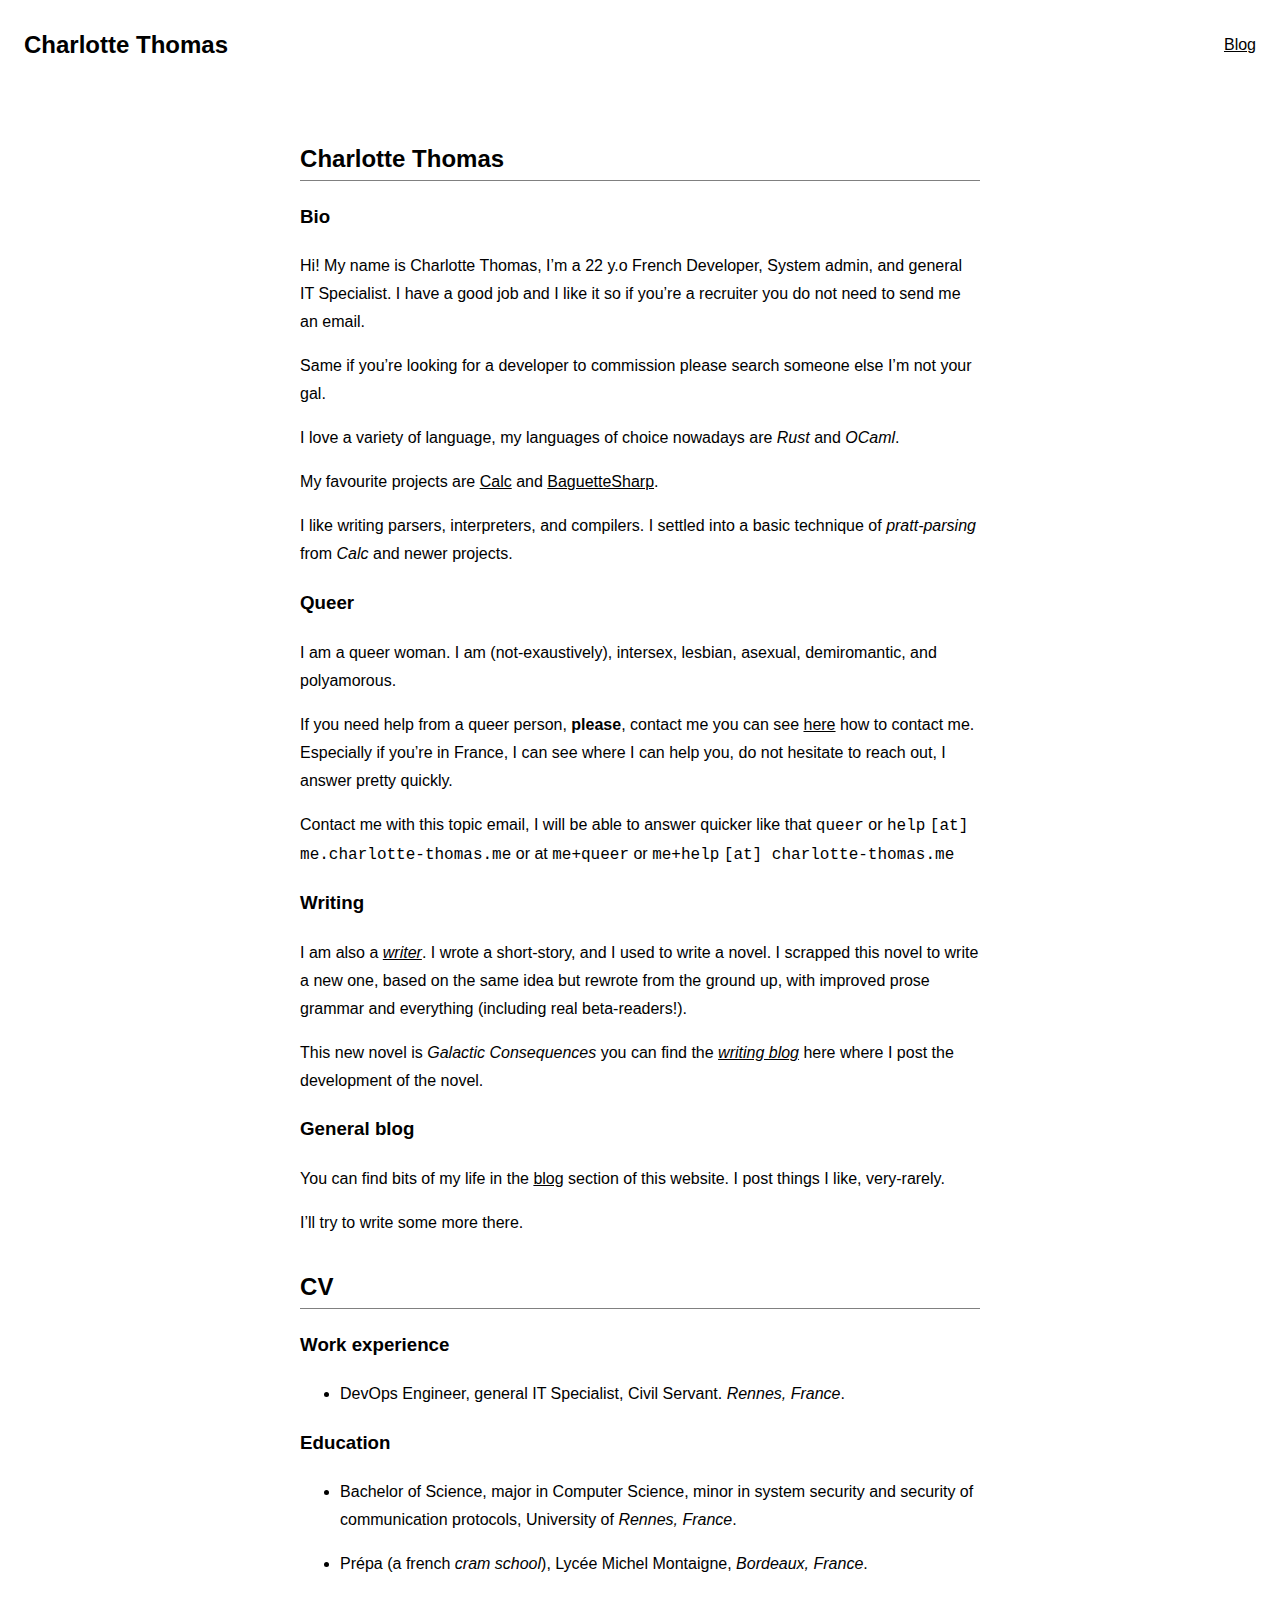
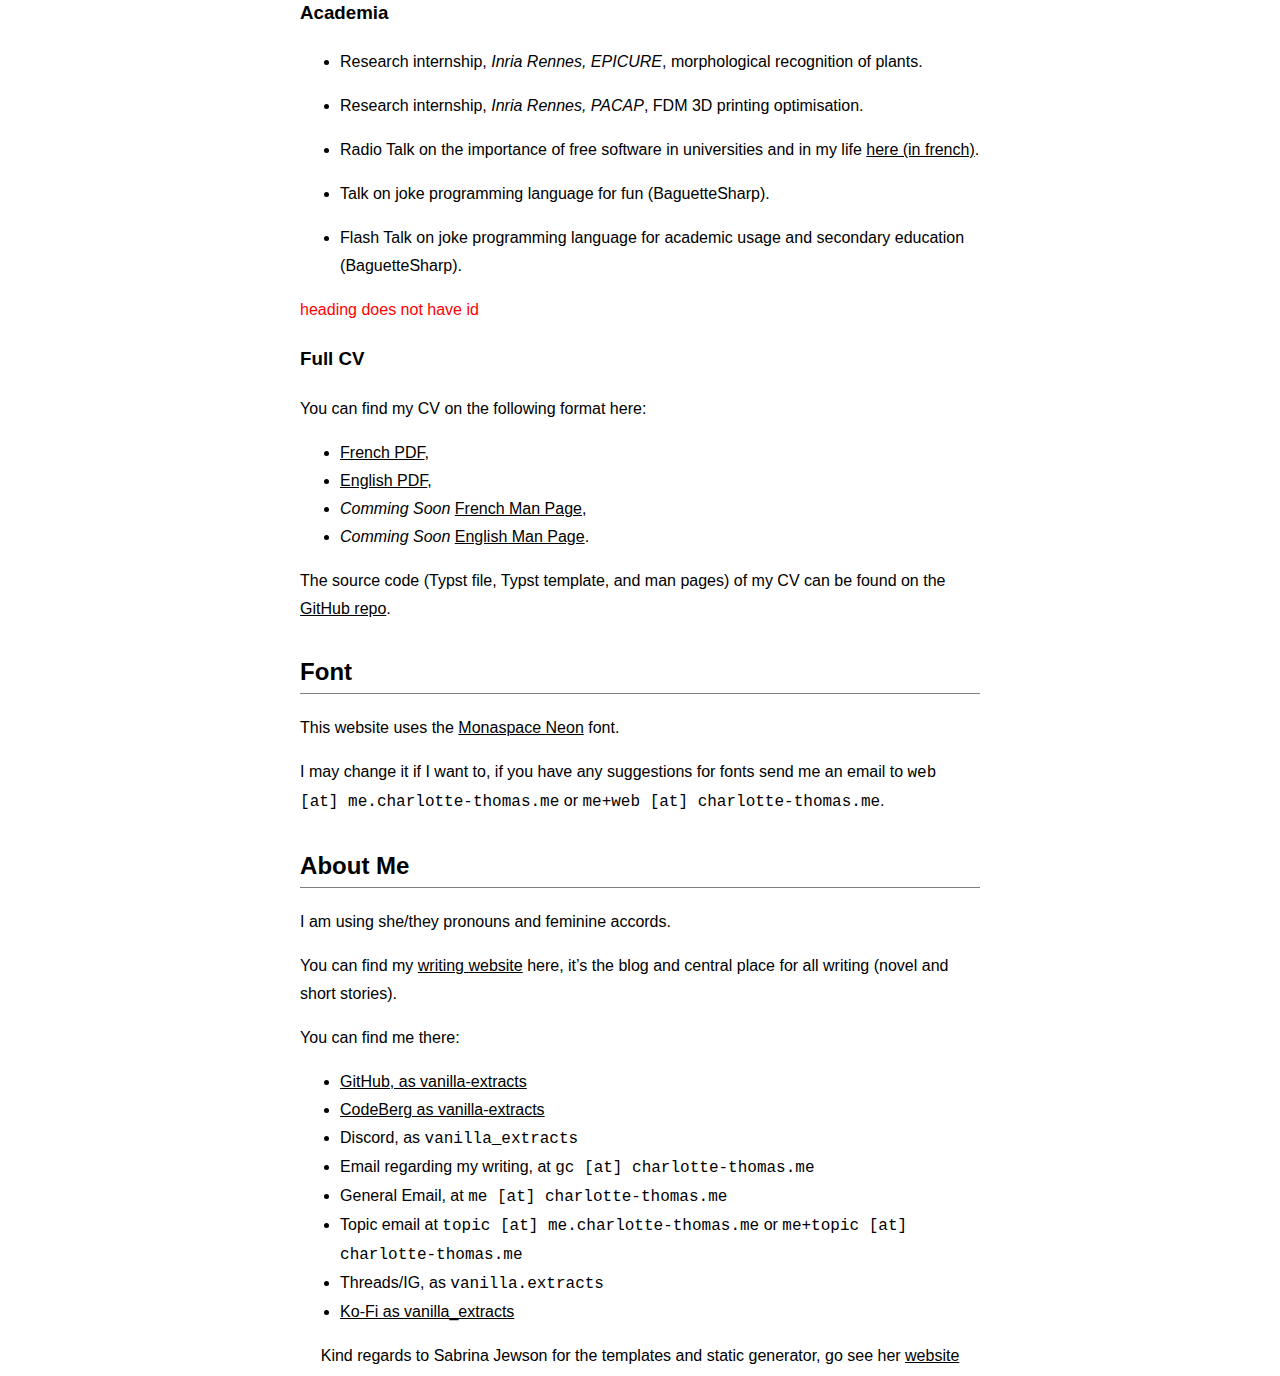
==== commit 16fe4275: "Deploying to gh-pages from @ vanilla-extracts/website@c56aeff31e0af733d0ec9e88e486a5cb6d2cda88 🚀" ====
--- a/index.html
+++ b/index.html
@@ -1 +1 @@
-<!DOCTYPE html><html lang=en><head><meta charset=utf-8><meta content="width=device-width,initial-scale=1"name=viewport><meta content="dark light"name=color-scheme><meta content=#ffffff name=theme-color media=(prefers-color-scheme:light)><meta content=#000000 name=theme-color media=(prefers-color-scheme:dark)><meta content="Charlotte Thomas"property=og:site_name><link href=/favicon.ico rel=icon><link href=/apple-touch-icon.png rel=apple-touch-icon><link href=/common.css rel=stylesheet><title>Charlotte Thomas</title><meta content=Webpage property=og:title><meta content="Hi! My name is Charlotte Thomas, I’m a 22 y.o French Developer, System admin, and general IT Specialist. I have a good job and I like it so if you’re a recruiter you do not need to send me an email."name=description></head><body><header><a href=/ class=name>Charlotte Thomas</a><nav><a href=/blog/ >Blog</a></nav></header><main><h2 id=base><a href=#base class=anchor></a>Charlotte Thomas</h2><h3 id=bio><a href=#bio class=anchor></a>Bio</h3><p>Hi! My name is Charlotte Thomas, I’m a 22 y.o French Developer, System admin, and general IT Specialist. I have a good job and I like it so if you’re a recruiter you do not need to send me an email.</p><p>Same if you’re looking for a developer to commission please search someone else I’m not your gal.</p><p>I love a variety of language, my languages of choice nowadays are <em>Rust</em> and <em>OCaml</em>.</p><p>My favourite projects are <a href=https://codeberg.org/vanilla-extract/calc>Calc</a> and <a href=https://github.com/vanilla-extract/ocaml-baguettesharp-interpreter>BaguetteSharp</a>.</p><p>I like writing parsers, interpreters, and compilers. I settled into a basic technique of <em>pratt-parsing</em> from <em>Calc</em> and newer projects.</p><h3 id=queer><a href=#queer class=anchor></a>Queer</h3><p>I am a queer woman. I am (not-exaustively), intersex, lesbian, asexual, demiromantic, and polyamorous.</p><p>If you need help from a queer person, <strong>please</strong>, contact me you can see <a href=#about-me>here</a> how to contact me. Especially if you’re in France, I can see where I can help you, do not hesitate to reach out, I answer pretty quickly.</p><p>Contact me with this topic email, I will be able to answer quicker like that <code class=scode>queer</code> or <code class=scode>help</code> <code class=scode><span style=color:red>no known language at</span> me.charlotte-thomas.me</code> or at <code class=scode>me+queer</code> or <code class=scode>me+help</code> <code class=scode><span style=color:red>no known language at</span> charlotte-thomas.me</code></p><h3 id=writing><a href=#writing class=anchor></a>Writing</h3><p>I am also a <a href=https://writing.charlotte-thomas.me><em>writer</em></a>. I wrote a short-story, and I used to write a novel. I scrapped this novel to write a new one, based on the same idea but rewrote from the ground up, with improved prose grammar and everything (including real beta-readers!).</p><p>This new novel is <em>Galactic Consequences</em> you can find the <a href=https://writing.charlotte-thomas.me/blog/ ><em>writing blog</em></a> here where I post the development of the novel.</p><h3 id=blog><a href=#blog class=anchor></a>General blog</h3><p>You can find bits of my life in the <a href=blog/ >blog</a> section of this website. I post things I like, very-rarely.</p><p>I’ll try to write some more there.</p><h2 id=cv><a href=#cv class=anchor></a>CV</h2><h3 id=work><a href=#work class=anchor></a>Work experience</h3><ul><li>DevOps Engineer, general IT Specialist, Civil Servant. <em>Rennes, France</em>.</li></ul><h3 id=education><a href=#education class=anchor></a>Education</h3><ul><li><p>Bachelor of Science, major in Computer Science, minor in system security and security of communication protocols, University of <em>Rennes, France</em>.</p></li><li><p>Prépa (a french <em>cram school</em>), Lycée Michel Montaigne, <em>Bordeaux, France</em>.</p></li></ul><h3 id=academia><a href=#academia class=anchor></a>Academia</h3><ul><li><p>Research internship, <em>Inria Rennes, EPICURE</em>, morphological recognition of plants.</p></li><li><p>Research internship, <em>Inria Rennes, PACAP</em>, FDM 3D printing optimisation.</p></li><li><p>Radio Talk on the importance of free software in universities and in my life <a href=https://cause-commune.fm/podcast/libre-a-vous-187/ >here (in french)</a>.</p></li><li><p>Talk on joke programming language for fun (BaguetteSharp).</p></li><li><p>Flash Talk on joke programming language for academic usage and secondary education (BaguetteSharp).</p></li></ul><p>You can find my CV on the following format here:</p><ul><li><a href=static/cv_fr.pdf>French PDF</a>,</li><li><a href=static/cv_en.pdf>English PDF</a>,</li><li><em>Comming Soon</em> <a href=static/cv_fr.man>French Man Page</a>,</li><li><em>Comming Soon</em> <a href=static/cv_en.typ>English Man Page</a>.</li></ul><p>The source code (Typst file, Typst template, and man pages) of my CV can be found on the <a href=https://github.com/vanilla-extracts/cv>GitHub repo</a>.</p><h2 id=font><a href=#font class=anchor></a>Font</h2><p>This website uses the <a href=https://monaspace.githubnext.com>Monaspace Neon</a> font.</p><p>I may change it if I want to, if you have any suggestions for fonts send me an email to <code class=scode>web [at] me.charlotte-thomas.me</code> or <code class=scode>me+web [at] charlotte-thomas.me</code>.</p><h2 id=about-me><a href=#about-me class=anchor></a>About Me</h2><p>I am using she/they pronouns and feminine accords.</p><p>You can find my <a href=https://writing.charlotte-thomas.me>writing website</a> here, it’s the blog and central place for all writing (novel and short stories).</p><p>You can find me there:</p><ul><li><a href=https://github.com/vanilla-extracts>GitHub, as vanilla-extracts</a></li><li><a href=https://codeberg.org/vanilla-extracts>CodeBerg as vanilla-extracts</a></li><li>Discord, as <code class=scode>vanilla_extracts</code></li><li>Email regarding my writing, at <code class=scode>gc [at] charlotte-thomas.me</code></li><li>General Email, at <code class=scode>me [at] charlotte-thomas.me</code></li><li>Topic email at <code class=scode>topic [at] me.charlotte-thomas.me</code> or <code class=scode>me+topic [at] charlotte-thomas.me</code></li><li>Threads/IG, as <code class=scode>vanilla.extracts</code></li><li><a href=https://ko-fi.com/vanilla_extracts>Ko-Fi as vanilla_extracts</a></li></ul></main><footer class=center><p>Kind regards to Sabrina Jewson for the templates and static generator, go see her <a href=https://sabrinajewson.org>website</a></p></footer></body></html>+<!DOCTYPE html><html lang=en><head><meta charset=utf-8><meta content="width=device-width,initial-scale=1"name=viewport><meta content="dark light"name=color-scheme><meta content=#ffffff name=theme-color media=(prefers-color-scheme:light)><meta content=#000000 name=theme-color media=(prefers-color-scheme:dark)><meta content="Charlotte Thomas"property=og:site_name><link href=/favicon.ico rel=icon><link href=/apple-touch-icon.png rel=apple-touch-icon><link href=/common.css rel=stylesheet><title>Charlotte Thomas</title><meta content=Webpage property=og:title><meta content="Hi! My name is Charlotte Thomas, I’m a 22 y.o French Developer, System admin, and general IT Specialist. I have a good job and I like it so if you’re a recruiter you do not need to send me an email."name=description></head><body><header><a href=/ class=name>Charlotte Thomas</a><nav><a href=/blog/ >Blog</a></nav></header><main><h2 id=base><a href=#base class=anchor></a>Charlotte Thomas</h2><h3 id=bio><a href=#bio class=anchor></a>Bio</h3><p>Hi! My name is Charlotte Thomas, I’m a 22 y.o French Developer, System admin, and general IT Specialist. I have a good job and I like it so if you’re a recruiter you do not need to send me an email.</p><p>Same if you’re looking for a developer to commission please search someone else I’m not your gal.</p><p>I love a variety of language, my languages of choice nowadays are <em>Rust</em> and <em>OCaml</em>.</p><p>My favourite projects are <a href=https://codeberg.org/vanilla-extract/calc>Calc</a> and <a href=https://github.com/vanilla-extract/ocaml-baguettesharp-interpreter>BaguetteSharp</a>.</p><p>I like writing parsers, interpreters, and compilers. I settled into a basic technique of <em>pratt-parsing</em> from <em>Calc</em> and newer projects.</p><h3 id=queer><a href=#queer class=anchor></a>Queer</h3><p>I am a queer woman. I am (not-exaustively), intersex, lesbian, asexual, demiromantic, and polyamorous.</p><p>If you need help from a queer person, <strong>please</strong>, contact me you can see <a href=#about-me>here</a> how to contact me. Especially if you’re in France, I can see where I can help you, do not hesitate to reach out, I answer pretty quickly.</p><p>Contact me with this topic email, I will be able to answer quicker like that <code class=scode>queer</code> or <code class=scode>help</code> <code class=scode>[at] me.charlotte-thomas.me</code> or at <code class=scode>me+queer</code> or <code class=scode>me+help</code> <code class=scode>[at] charlotte-thomas.me</code></p><h3 id=writing><a href=#writing class=anchor></a>Writing</h3><p>I am also a <a href=https://writing.charlotte-thomas.me><em>writer</em></a>. I wrote a short-story, and I used to write a novel. I scrapped this novel to write a new one, based on the same idea but rewrote from the ground up, with improved prose grammar and everything (including real beta-readers!).</p><p>This new novel is <em>Galactic Consequences</em> you can find the <a href=https://writing.charlotte-thomas.me/blog/ ><em>writing blog</em></a> here where I post the development of the novel.</p><h3 id=blog><a href=#blog class=anchor></a>General blog</h3><p>You can find bits of my life in the <a href=blog/ >blog</a> section of this website. I post things I like, very-rarely.</p><p>I’ll try to write some more there.</p><h2 id=cv><a href=#cv class=anchor></a>CV</h2><h3 id=work><a href=#work class=anchor></a>Work experience</h3><ul><li>DevOps Engineer, general IT Specialist, Civil Servant. <em>Rennes, France</em>.</li></ul><h3 id=education><a href=#education class=anchor></a>Education</h3><ul><li><p>Bachelor of Science, major in Computer Science, minor in system security and security of communication protocols, University of <em>Rennes, France</em>.</p></li><li><p>Prépa (a french <em>cram school</em>), Lycée Michel Montaigne, <em>Bordeaux, France</em>.</p></li></ul><h3 id=academia><a href=#academia class=anchor></a>Academia</h3><ul><li><p>Research internship, <em>Inria Rennes, EPICURE</em>, morphological recognition of plants.</p></li><li><p>Research internship, <em>Inria Rennes, PACAP</em>, FDM 3D printing optimisation.</p></li><li><p>Radio Talk on the importance of free software in universities and in my life <a href=https://cause-commune.fm/podcast/libre-a-vous-187/ >here (in french)</a>.</p></li><li><p>Talk on joke programming language for fun (BaguetteSharp).</p></li><li><p>Flash Talk on joke programming language for academic usage and secondary education (BaguetteSharp).</p></li></ul><span style=color:red>heading does not have id</span><h3>Full CV</h3><p>You can find my CV on the following format here:</p><ul><li><a href=static/cv_fr.pdf>French PDF</a>,</li><li><a href=static/cv_en.pdf>English PDF</a>,</li><li><em>Comming Soon</em> <a href=static/cv_fr.man>French Man Page</a>,</li><li><em>Comming Soon</em> <a href=static/cv_en.typ>English Man Page</a>.</li></ul><p>The source code (Typst file, Typst template, and man pages) of my CV can be found on the <a href=https://github.com/vanilla-extracts/cv>GitHub repo</a>.</p><h2 id=font><a href=#font class=anchor></a>Font</h2><p>This website uses the <a href=https://monaspace.githubnext.com>Monaspace Neon</a> font.</p><p>I may change it if I want to, if you have any suggestions for fonts send me an email to <code class=scode>web [at] me.charlotte-thomas.me</code> or <code class=scode>me+web [at] charlotte-thomas.me</code>.</p><h2 id=about-me><a href=#about-me class=anchor></a>About Me</h2><p>I am using she/they pronouns and feminine accords.</p><p>You can find my <a href=https://writing.charlotte-thomas.me>writing website</a> here, it’s the blog and central place for all writing (novel and short stories).</p><p>You can find me there:</p><ul><li><a href=https://github.com/vanilla-extracts>GitHub, as vanilla-extracts</a></li><li><a href=https://codeberg.org/vanilla-extracts>CodeBerg as vanilla-extracts</a></li><li>Discord, as <code class=scode>vanilla_extracts</code></li><li>Email regarding my writing, at <code class=scode>gc [at] charlotte-thomas.me</code></li><li>General Email, at <code class=scode>me [at] charlotte-thomas.me</code></li><li>Topic email at <code class=scode>topic [at] me.charlotte-thomas.me</code> or <code class=scode>me+topic [at] charlotte-thomas.me</code></li><li>Threads/IG, as <code class=scode>vanilla.extracts</code></li><li><a href=https://ko-fi.com/vanilla_extracts>Ko-Fi as vanilla_extracts</a></li></ul></main><footer class=center><p>Kind regards to Sabrina Jewson for the templates and static generator, go see her <a href=https://sabrinajewson.org>website</a></p></footer></body></html>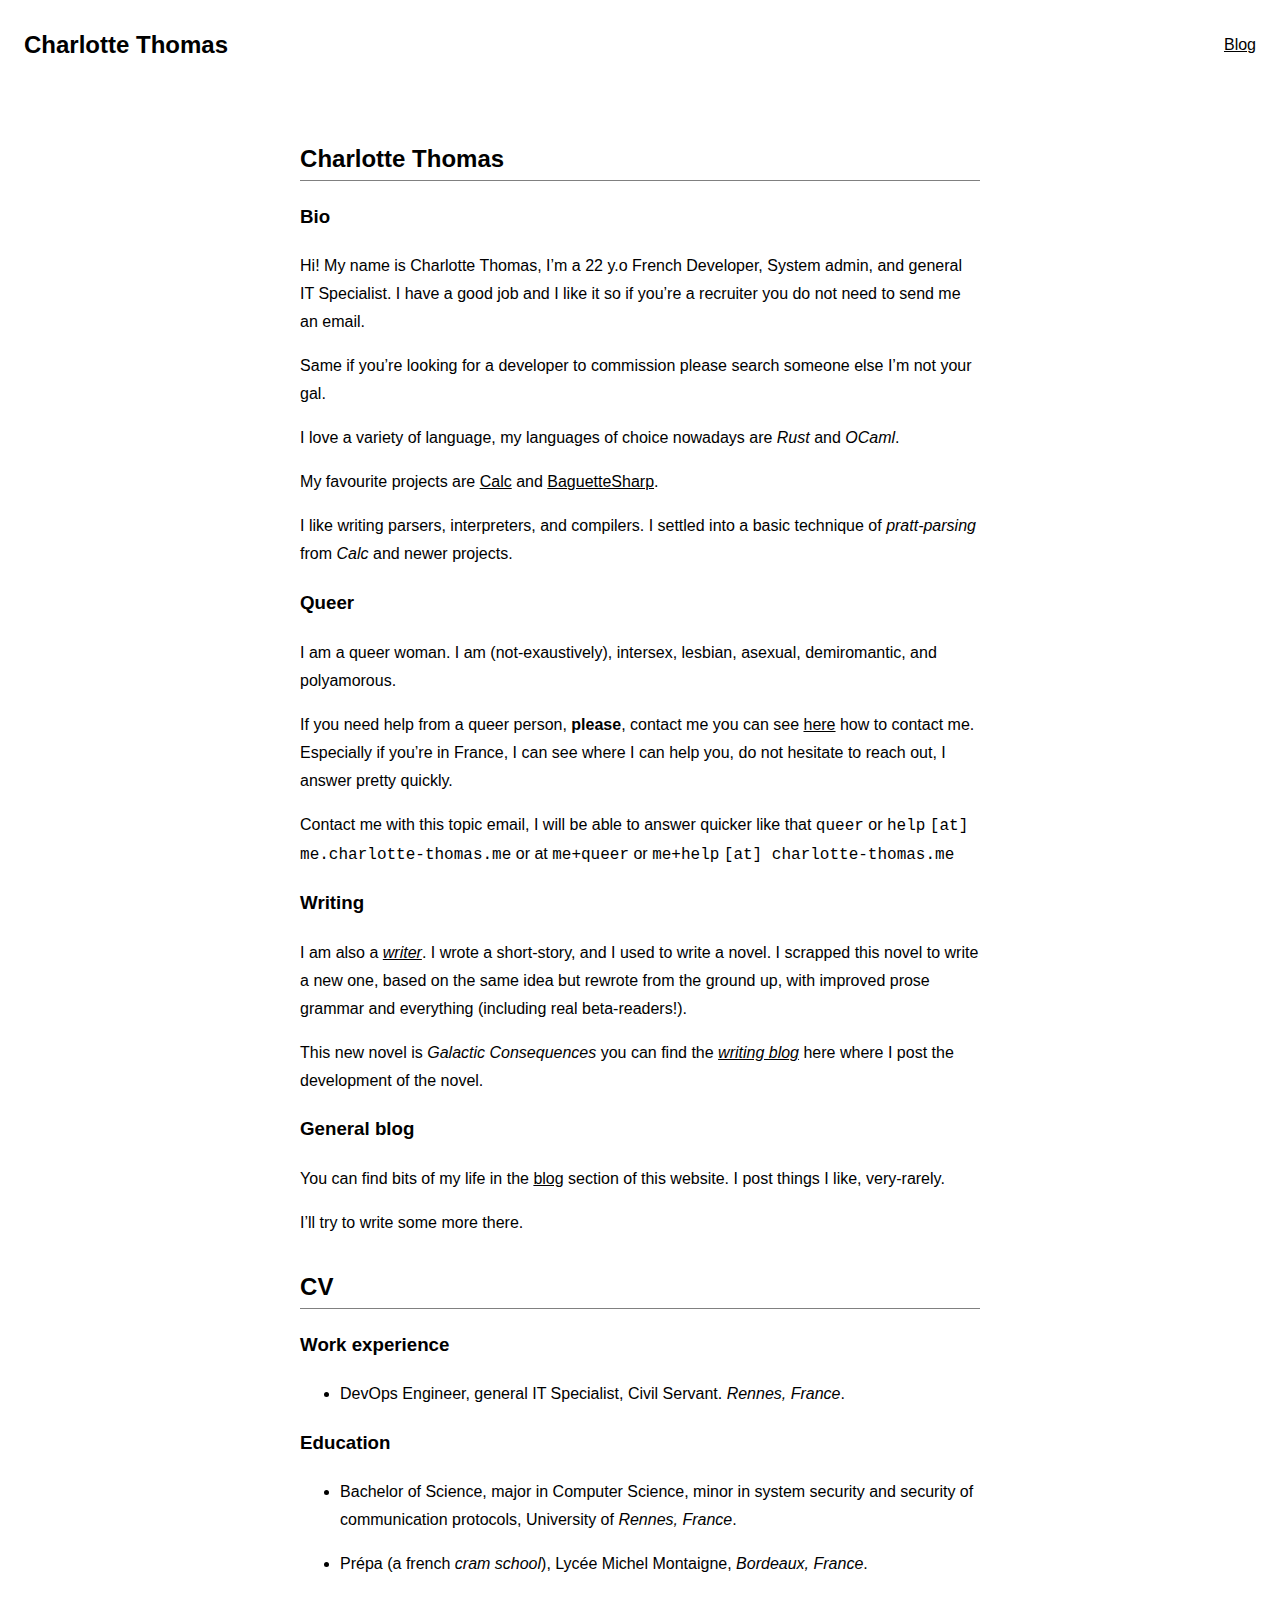
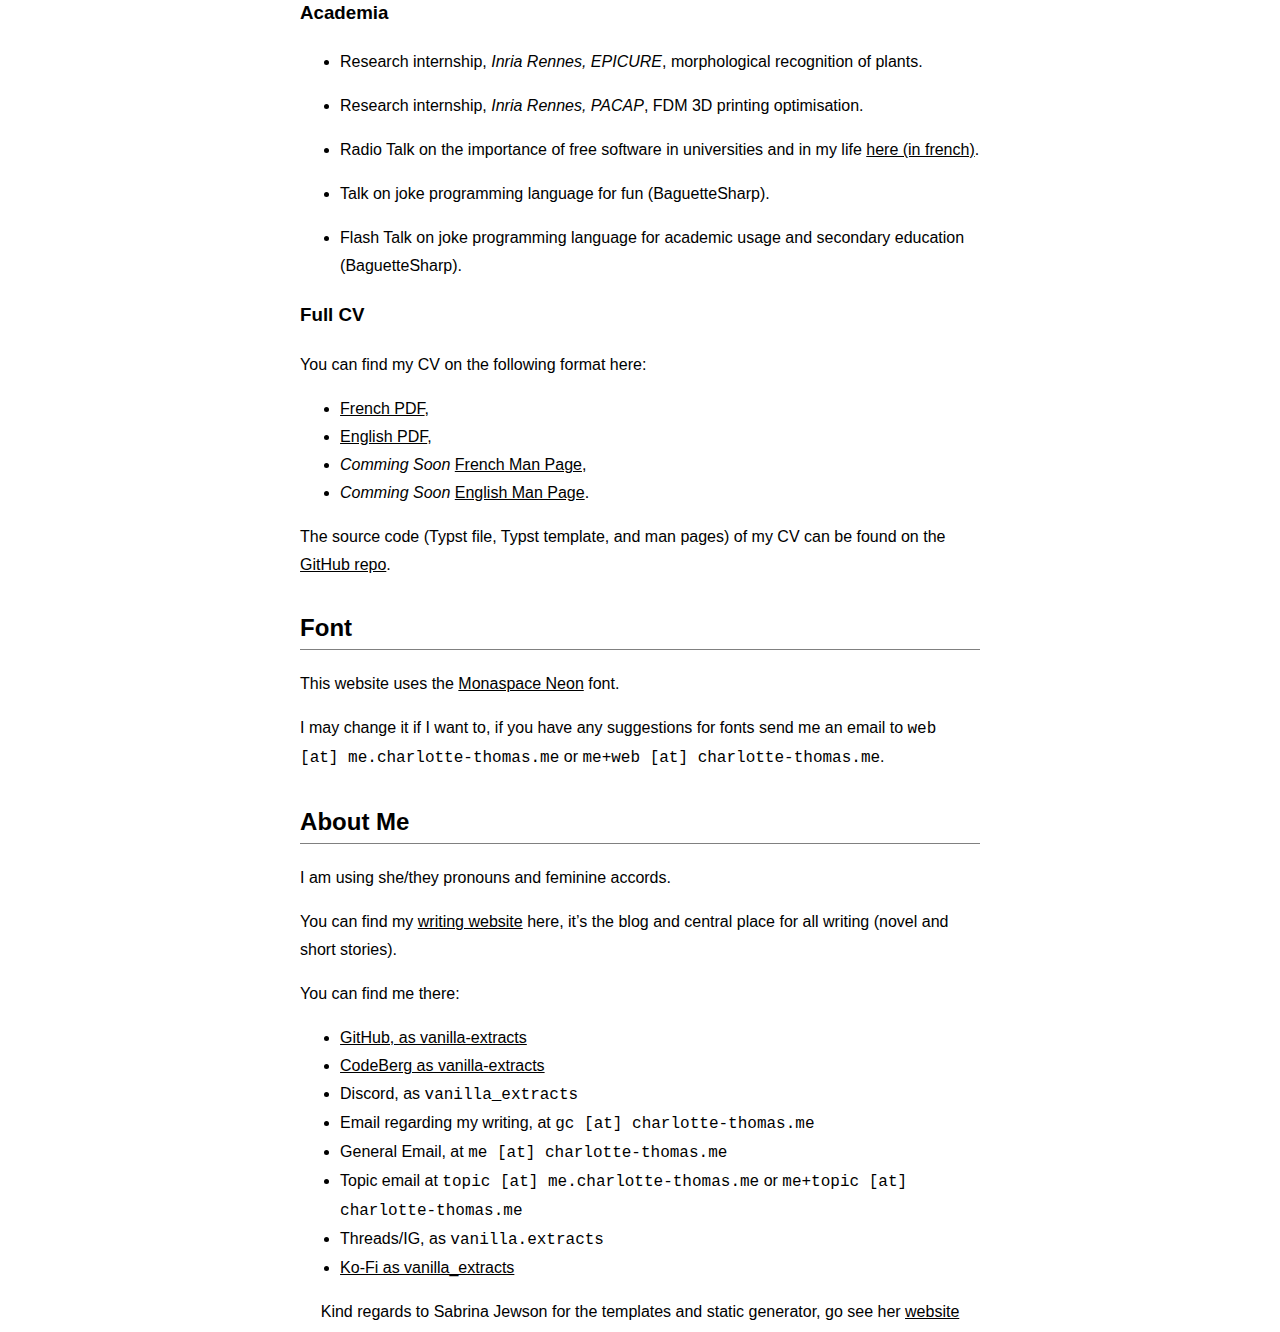
==== commit 6cd7a8b8: "Deploying to gh-pages from @ vanilla-extracts/website@829fb2dbb0acd810caf9b3ee7d36c2ab3cb5dfab 🚀" ====
--- a/index.html
+++ b/index.html
@@ -1 +1 @@
-<!DOCTYPE html><html lang=en><head><meta charset=utf-8><meta content="width=device-width,initial-scale=1"name=viewport><meta content="dark light"name=color-scheme><meta content=#ffffff name=theme-color media=(prefers-color-scheme:light)><meta content=#000000 name=theme-color media=(prefers-color-scheme:dark)><meta content="Charlotte Thomas"property=og:site_name><link href=/favicon.ico rel=icon><link href=/apple-touch-icon.png rel=apple-touch-icon><link href=/common.css rel=stylesheet><title>Charlotte Thomas</title><meta content=Webpage property=og:title><meta content="Hi! My name is Charlotte Thomas, I’m a 22 y.o French Developer, System admin, and general IT Specialist. I have a good job and I like it so if you’re a recruiter you do not need to send me an email."name=description></head><body><header><a href=/ class=name>Charlotte Thomas</a><nav><a href=/blog/ >Blog</a></nav></header><main><h2 id=base><a href=#base class=anchor></a>Charlotte Thomas</h2><h3 id=bio><a href=#bio class=anchor></a>Bio</h3><p>Hi! My name is Charlotte Thomas, I’m a 22 y.o French Developer, System admin, and general IT Specialist. I have a good job and I like it so if you’re a recruiter you do not need to send me an email.</p><p>Same if you’re looking for a developer to commission please search someone else I’m not your gal.</p><p>I love a variety of language, my languages of choice nowadays are <em>Rust</em> and <em>OCaml</em>.</p><p>My favourite projects are <a href=https://codeberg.org/vanilla-extract/calc>Calc</a> and <a href=https://github.com/vanilla-extract/ocaml-baguettesharp-interpreter>BaguetteSharp</a>.</p><p>I like writing parsers, interpreters, and compilers. I settled into a basic technique of <em>pratt-parsing</em> from <em>Calc</em> and newer projects.</p><h3 id=queer><a href=#queer class=anchor></a>Queer</h3><p>I am a queer woman. I am (not-exaustively), intersex, lesbian, asexual, demiromantic, and polyamorous.</p><p>If you need help from a queer person, <strong>please</strong>, contact me you can see <a href=#about-me>here</a> how to contact me. Especially if you’re in France, I can see where I can help you, do not hesitate to reach out, I answer pretty quickly.</p><p>Contact me with this topic email, I will be able to answer quicker like that <code class=scode>queer</code> or <code class=scode>help</code> <code class=scode>[at] me.charlotte-thomas.me</code> or at <code class=scode>me+queer</code> or <code class=scode>me+help</code> <code class=scode>[at] charlotte-thomas.me</code></p><h3 id=writing><a href=#writing class=anchor></a>Writing</h3><p>I am also a <a href=https://writing.charlotte-thomas.me><em>writer</em></a>. I wrote a short-story, and I used to write a novel. I scrapped this novel to write a new one, based on the same idea but rewrote from the ground up, with improved prose grammar and everything (including real beta-readers!).</p><p>This new novel is <em>Galactic Consequences</em> you can find the <a href=https://writing.charlotte-thomas.me/blog/ ><em>writing blog</em></a> here where I post the development of the novel.</p><h3 id=blog><a href=#blog class=anchor></a>General blog</h3><p>You can find bits of my life in the <a href=blog/ >blog</a> section of this website. I post things I like, very-rarely.</p><p>I’ll try to write some more there.</p><h2 id=cv><a href=#cv class=anchor></a>CV</h2><h3 id=work><a href=#work class=anchor></a>Work experience</h3><ul><li>DevOps Engineer, general IT Specialist, Civil Servant. <em>Rennes, France</em>.</li></ul><h3 id=education><a href=#education class=anchor></a>Education</h3><ul><li><p>Bachelor of Science, major in Computer Science, minor in system security and security of communication protocols, University of <em>Rennes, France</em>.</p></li><li><p>Prépa (a french <em>cram school</em>), Lycée Michel Montaigne, <em>Bordeaux, France</em>.</p></li></ul><h3 id=academia><a href=#academia class=anchor></a>Academia</h3><ul><li><p>Research internship, <em>Inria Rennes, EPICURE</em>, morphological recognition of plants.</p></li><li><p>Research internship, <em>Inria Rennes, PACAP</em>, FDM 3D printing optimisation.</p></li><li><p>Radio Talk on the importance of free software in universities and in my life <a href=https://cause-commune.fm/podcast/libre-a-vous-187/ >here (in french)</a>.</p></li><li><p>Talk on joke programming language for fun (BaguetteSharp).</p></li><li><p>Flash Talk on joke programming language for academic usage and secondary education (BaguetteSharp).</p></li></ul><span style=color:red>heading does not have id</span><h3>Full CV</h3><p>You can find my CV on the following format here:</p><ul><li><a href=static/cv_fr.pdf>French PDF</a>,</li><li><a href=static/cv_en.pdf>English PDF</a>,</li><li><em>Comming Soon</em> <a href=static/cv_fr.man>French Man Page</a>,</li><li><em>Comming Soon</em> <a href=static/cv_en.typ>English Man Page</a>.</li></ul><p>The source code (Typst file, Typst template, and man pages) of my CV can be found on the <a href=https://github.com/vanilla-extracts/cv>GitHub repo</a>.</p><h2 id=font><a href=#font class=anchor></a>Font</h2><p>This website uses the <a href=https://monaspace.githubnext.com>Monaspace Neon</a> font.</p><p>I may change it if I want to, if you have any suggestions for fonts send me an email to <code class=scode>web [at] me.charlotte-thomas.me</code> or <code class=scode>me+web [at] charlotte-thomas.me</code>.</p><h2 id=about-me><a href=#about-me class=anchor></a>About Me</h2><p>I am using she/they pronouns and feminine accords.</p><p>You can find my <a href=https://writing.charlotte-thomas.me>writing website</a> here, it’s the blog and central place for all writing (novel and short stories).</p><p>You can find me there:</p><ul><li><a href=https://github.com/vanilla-extracts>GitHub, as vanilla-extracts</a></li><li><a href=https://codeberg.org/vanilla-extracts>CodeBerg as vanilla-extracts</a></li><li>Discord, as <code class=scode>vanilla_extracts</code></li><li>Email regarding my writing, at <code class=scode>gc [at] charlotte-thomas.me</code></li><li>General Email, at <code class=scode>me [at] charlotte-thomas.me</code></li><li>Topic email at <code class=scode>topic [at] me.charlotte-thomas.me</code> or <code class=scode>me+topic [at] charlotte-thomas.me</code></li><li>Threads/IG, as <code class=scode>vanilla.extracts</code></li><li><a href=https://ko-fi.com/vanilla_extracts>Ko-Fi as vanilla_extracts</a></li></ul></main><footer class=center><p>Kind regards to Sabrina Jewson for the templates and static generator, go see her <a href=https://sabrinajewson.org>website</a></p></footer></body></html>+<!DOCTYPE html><html lang=en><head><meta charset=utf-8><meta content="width=device-width,initial-scale=1"name=viewport><meta content="dark light"name=color-scheme><meta content=#ffffff name=theme-color media=(prefers-color-scheme:light)><meta content=#000000 name=theme-color media=(prefers-color-scheme:dark)><meta content="Charlotte Thomas"property=og:site_name><link href=/favicon.ico rel=icon><link href=/apple-touch-icon.png rel=apple-touch-icon><link href=/common.css rel=stylesheet><title>Charlotte Thomas</title><meta content=Webpage property=og:title><meta content="Hi! My name is Charlotte Thomas, I’m a 22 y.o French Developer, System admin, and general IT Specialist. I have a good job and I like it so if you’re a recruiter you do not need to send me an email."name=description></head><body><header><a href=/ class=name>Charlotte Thomas</a><nav><a href=/blog/ >Blog</a></nav></header><main><h2 id=base><a href=#base class=anchor></a>Charlotte Thomas</h2><h3 id=bio><a href=#bio class=anchor></a>Bio</h3><p>Hi! My name is Charlotte Thomas, I’m a 22 y.o French Developer, System admin, and general IT Specialist. I have a good job and I like it so if you’re a recruiter you do not need to send me an email.</p><p>Same if you’re looking for a developer to commission please search someone else I’m not your gal.</p><p>I love a variety of language, my languages of choice nowadays are <em>Rust</em> and <em>OCaml</em>.</p><p>My favourite projects are <a href=https://codeberg.org/vanilla-extract/calc>Calc</a> and <a href=https://github.com/vanilla-extract/ocaml-baguettesharp-interpreter>BaguetteSharp</a>.</p><p>I like writing parsers, interpreters, and compilers. I settled into a basic technique of <em>pratt-parsing</em> from <em>Calc</em> and newer projects.</p><h3 id=queer><a href=#queer class=anchor></a>Queer</h3><p>I am a queer woman. I am (not-exaustively), intersex, lesbian, asexual, demiromantic, and polyamorous.</p><p>If you need help from a queer person, <strong>please</strong>, contact me you can see <a href=#about-me>here</a> how to contact me. Especially if you’re in France, I can see where I can help you, do not hesitate to reach out, I answer pretty quickly.</p><p>Contact me with this topic email, I will be able to answer quicker like that <code class=scode>queer</code> or <code class=scode>help</code> <code class=scode>[at] me.charlotte-thomas.me</code> or at <code class=scode>me+queer</code> or <code class=scode>me+help</code> <code class=scode>[at] charlotte-thomas.me</code></p><h3 id=writing><a href=#writing class=anchor></a>Writing</h3><p>I am also a <a href=https://writing.charlotte-thomas.me><em>writer</em></a>. I wrote a short-story, and I used to write a novel. I scrapped this novel to write a new one, based on the same idea but rewrote from the ground up, with improved prose grammar and everything (including real beta-readers!).</p><p>This new novel is <em>Galactic Consequences</em> you can find the <a href=https://writing.charlotte-thomas.me/blog/ ><em>writing blog</em></a> here where I post the development of the novel.</p><h3 id=blog><a href=#blog class=anchor></a>General blog</h3><p>You can find bits of my life in the <a href=blog/ >blog</a> section of this website. I post things I like, very-rarely.</p><p>I’ll try to write some more there.</p><h2 id=cv><a href=#cv class=anchor></a>CV</h2><h3 id=work><a href=#work class=anchor></a>Work experience</h3><ul><li>DevOps Engineer, general IT Specialist, Civil Servant. <em>Rennes, France</em>.</li></ul><h3 id=education><a href=#education class=anchor></a>Education</h3><ul><li><p>Bachelor of Science, major in Computer Science, minor in system security and security of communication protocols, University of <em>Rennes, France</em>.</p></li><li><p>Prépa (a french <em>cram school</em>), Lycée Michel Montaigne, <em>Bordeaux, France</em>.</p></li></ul><h3 id=academia><a href=#academia class=anchor></a>Academia</h3><ul><li><p>Research internship, <em>Inria Rennes, EPICURE</em>, morphological recognition of plants.</p></li><li><p>Research internship, <em>Inria Rennes, PACAP</em>, FDM 3D printing optimisation.</p></li><li><p>Radio Talk on the importance of free software in universities and in my life <a href=https://cause-commune.fm/podcast/libre-a-vous-187/ >here (in french)</a>.</p></li><li><p>Talk on joke programming language for fun (BaguetteSharp).</p></li><li><p>Flash Talk on joke programming language for academic usage and secondary education (BaguetteSharp).</p></li></ul><h3 id=fcv><a href=#fcv class=anchor></a>Full CV</h3><p>You can find my CV on the following format here:</p><ul><li><a href=static/cv_fr.pdf>French PDF</a>,</li><li><a href=static/cv_en.pdf>English PDF</a>,</li><li><em>Comming Soon</em> <a href=static/cv_fr.man>French Man Page</a>,</li><li><em>Comming Soon</em> <a href=static/cv_en.typ>English Man Page</a>.</li></ul><p>The source code (Typst file, Typst template, and man pages) of my CV can be found on the <a href=https://github.com/vanilla-extracts/cv>GitHub repo</a>.</p><h2 id=font><a href=#font class=anchor></a>Font</h2><p>This website uses the <a href=https://monaspace.githubnext.com>Monaspace Neon</a> font.</p><p>I may change it if I want to, if you have any suggestions for fonts send me an email to <code class=scode>web [at] me.charlotte-thomas.me</code> or <code class=scode>me+web [at] charlotte-thomas.me</code>.</p><h2 id=about-me><a href=#about-me class=anchor></a>About Me</h2><p>I am using she/they pronouns and feminine accords.</p><p>You can find my <a href=https://writing.charlotte-thomas.me>writing website</a> here, it’s the blog and central place for all writing (novel and short stories).</p><p>You can find me there:</p><ul><li><a href=https://github.com/vanilla-extracts>GitHub, as vanilla-extracts</a></li><li><a href=https://codeberg.org/vanilla-extracts>CodeBerg as vanilla-extracts</a></li><li>Discord, as <code class=scode>vanilla_extracts</code></li><li>Email regarding my writing, at <code class=scode>gc [at] charlotte-thomas.me</code></li><li>General Email, at <code class=scode>me [at] charlotte-thomas.me</code></li><li>Topic email at <code class=scode>topic [at] me.charlotte-thomas.me</code> or <code class=scode>me+topic [at] charlotte-thomas.me</code></li><li>Threads/IG, as <code class=scode>vanilla.extracts</code></li><li><a href=https://ko-fi.com/vanilla_extracts>Ko-Fi as vanilla_extracts</a></li></ul></main><footer class=center><p>Kind regards to Sabrina Jewson for the templates and static generator, go see her <a href=https://sabrinajewson.org>website</a></p></footer></body></html>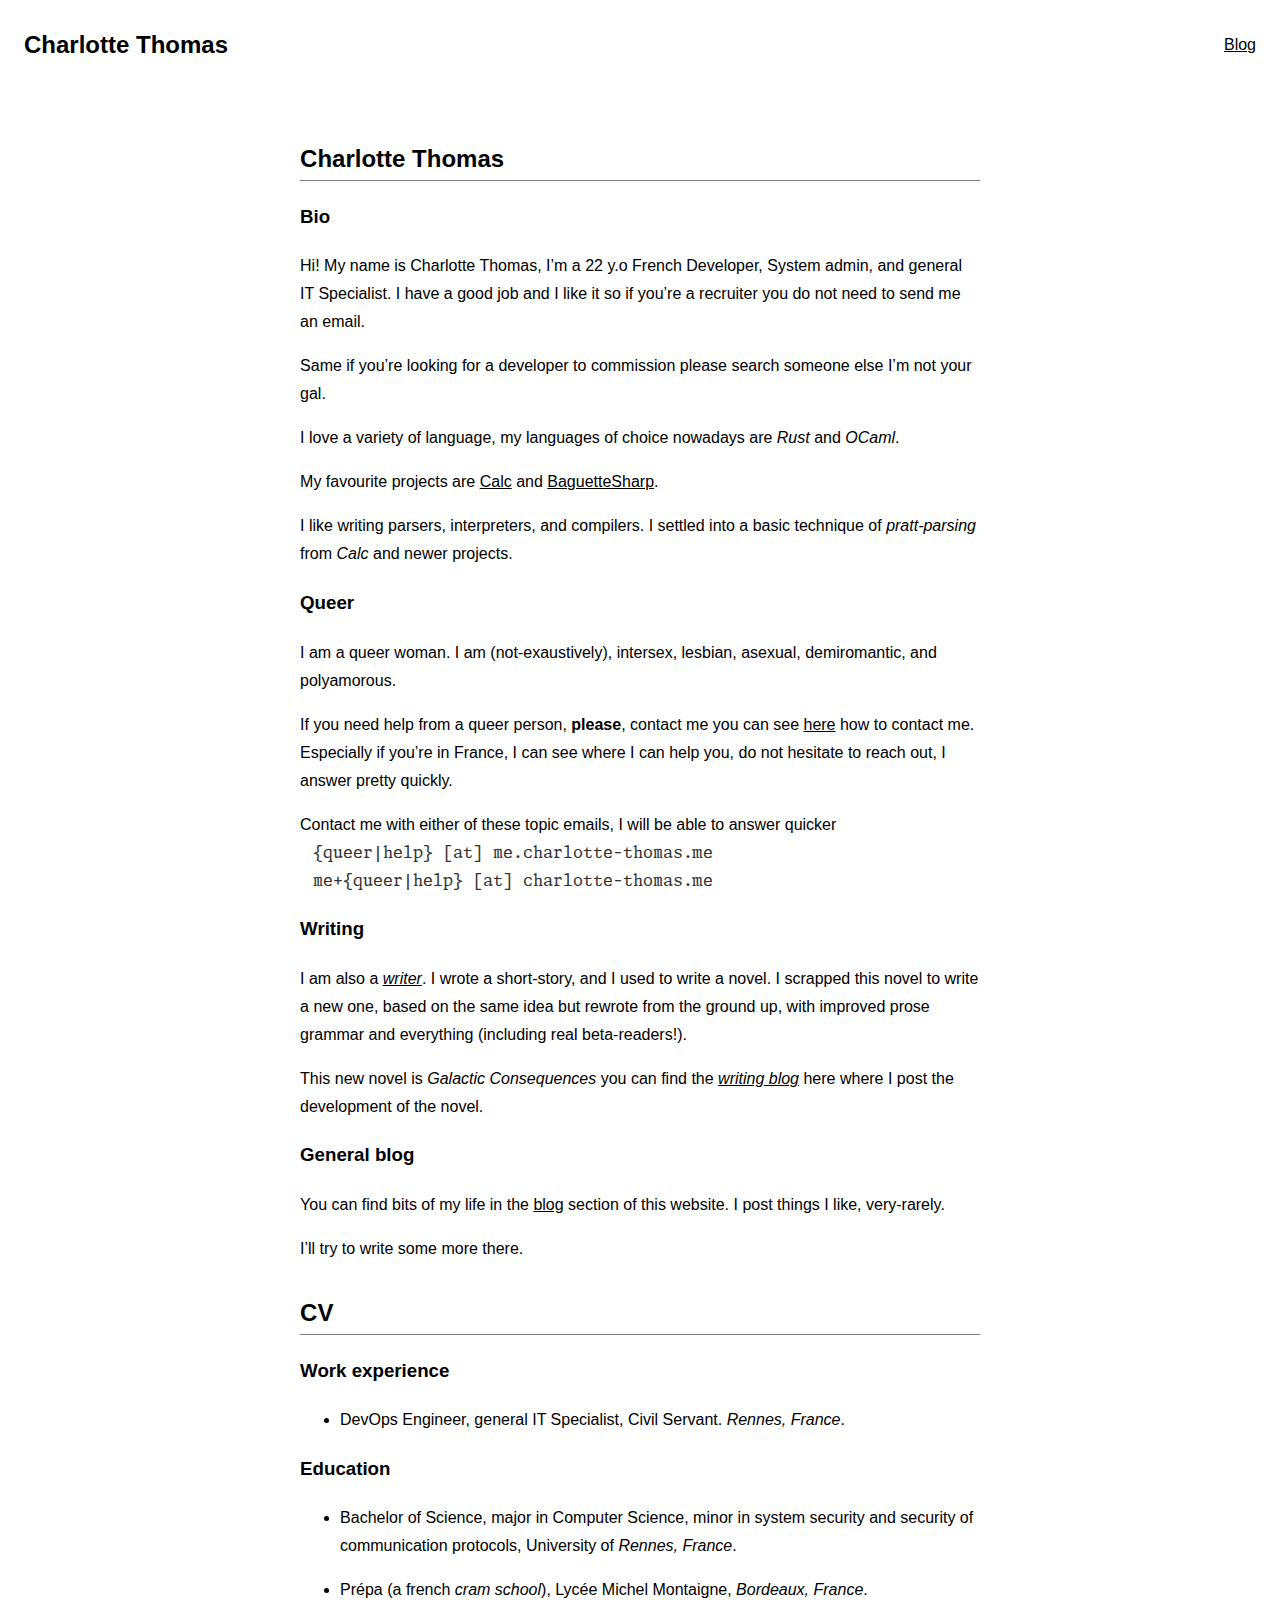
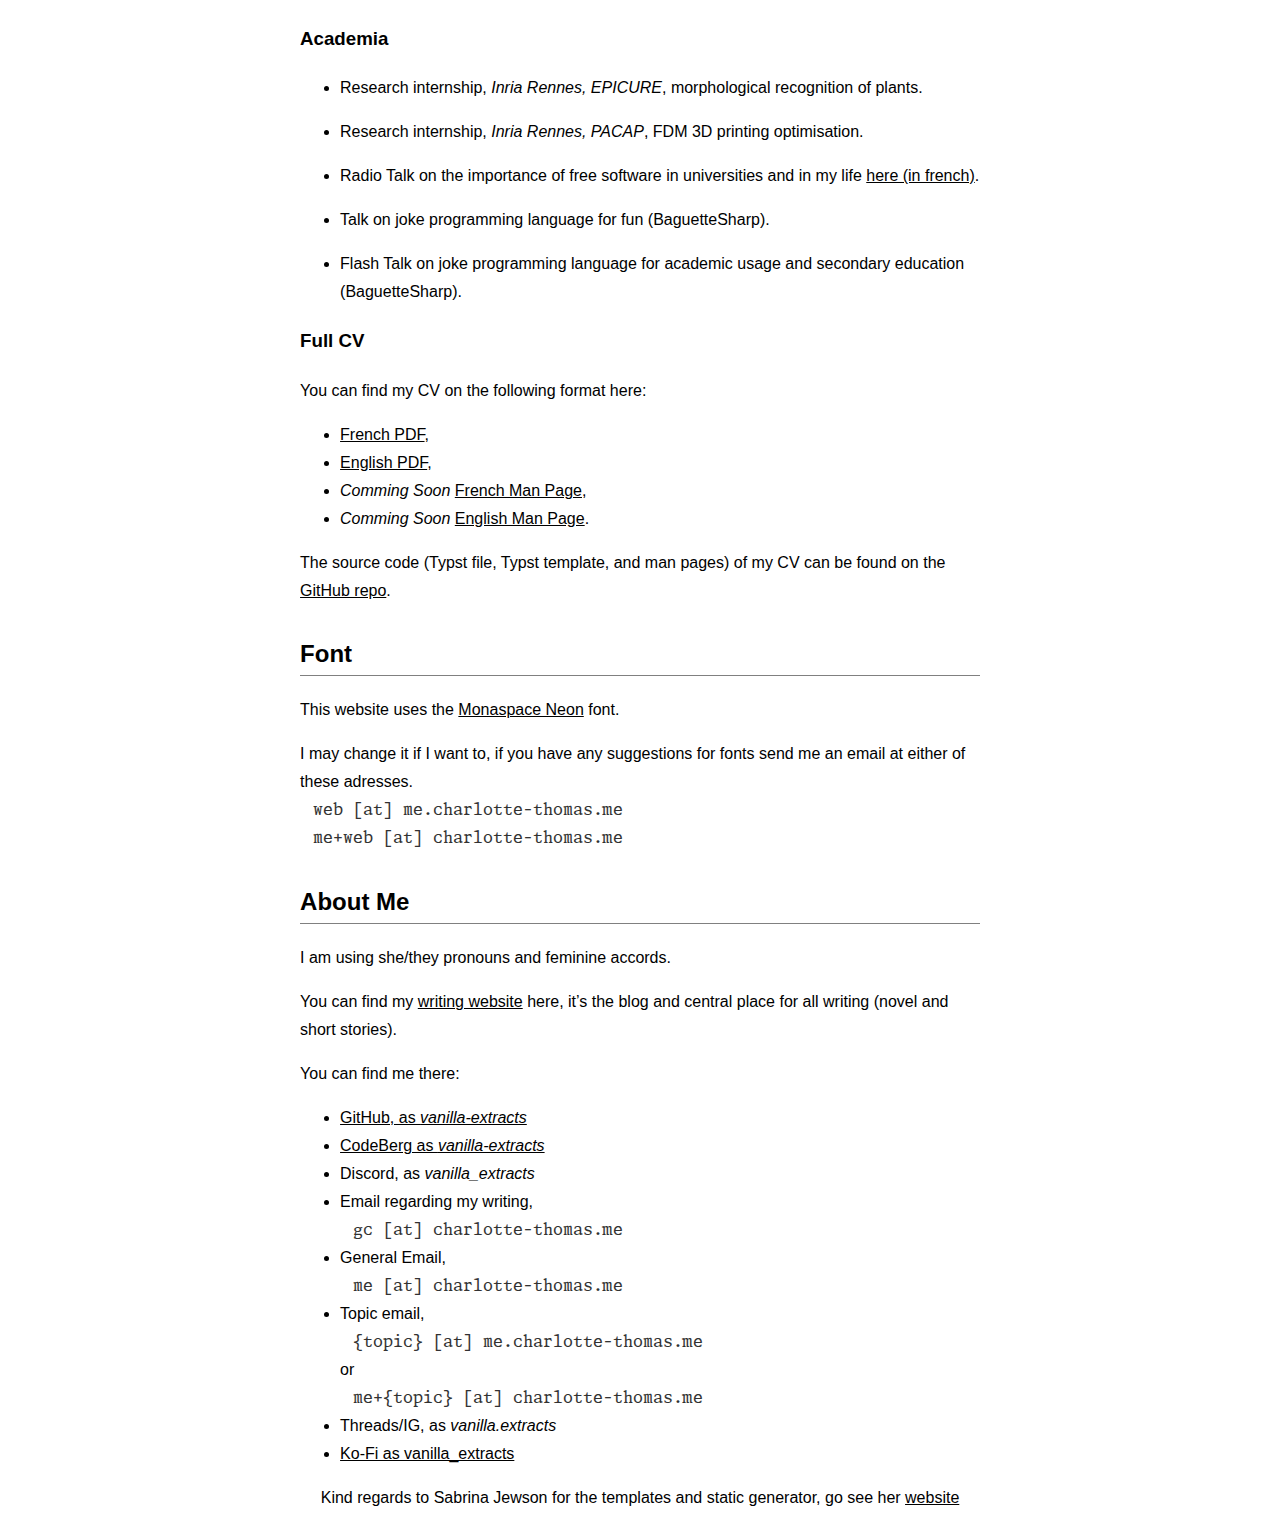
==== commit cf84b600: "Deploying to gh-pages from @ vanilla-extracts/website@f41dae8fad6c20aba5c64c5e8b1b13a6e32d6d95 🚀" ====
--- a/index.html
+++ b/index.html
@@ -1 +1 @@
-<!DOCTYPE html><html lang=en><head><meta charset=utf-8><meta content="width=device-width,initial-scale=1"name=viewport><meta content="dark light"name=color-scheme><meta content=#ffffff name=theme-color media=(prefers-color-scheme:light)><meta content=#000000 name=theme-color media=(prefers-color-scheme:dark)><meta content="Charlotte Thomas"property=og:site_name><link href=/favicon.ico rel=icon><link href=/apple-touch-icon.png rel=apple-touch-icon><link href=/common.css rel=stylesheet><title>Charlotte Thomas</title><meta content=Webpage property=og:title><meta content="Hi! My name is Charlotte Thomas, I’m a 22 y.o French Developer, System admin, and general IT Specialist. I have a good job and I like it so if you’re a recruiter you do not need to send me an email."name=description></head><body><header><a href=/ class=name>Charlotte Thomas</a><nav><a href=/blog/ >Blog</a></nav></header><main><h2 id=base><a href=#base class=anchor></a>Charlotte Thomas</h2><h3 id=bio><a href=#bio class=anchor></a>Bio</h3><p>Hi! My name is Charlotte Thomas, I’m a 22 y.o French Developer, System admin, and general IT Specialist. I have a good job and I like it so if you’re a recruiter you do not need to send me an email.</p><p>Same if you’re looking for a developer to commission please search someone else I’m not your gal.</p><p>I love a variety of language, my languages of choice nowadays are <em>Rust</em> and <em>OCaml</em>.</p><p>My favourite projects are <a href=https://codeberg.org/vanilla-extract/calc>Calc</a> and <a href=https://github.com/vanilla-extract/ocaml-baguettesharp-interpreter>BaguetteSharp</a>.</p><p>I like writing parsers, interpreters, and compilers. I settled into a basic technique of <em>pratt-parsing</em> from <em>Calc</em> and newer projects.</p><h3 id=queer><a href=#queer class=anchor></a>Queer</h3><p>I am a queer woman. I am (not-exaustively), intersex, lesbian, asexual, demiromantic, and polyamorous.</p><p>If you need help from a queer person, <strong>please</strong>, contact me you can see <a href=#about-me>here</a> how to contact me. Especially if you’re in France, I can see where I can help you, do not hesitate to reach out, I answer pretty quickly.</p><p>Contact me with this topic email, I will be able to answer quicker like that <code class=scode>queer</code> or <code class=scode>help</code> <code class=scode>[at] me.charlotte-thomas.me</code> or at <code class=scode>me+queer</code> or <code class=scode>me+help</code> <code class=scode>[at] charlotte-thomas.me</code></p><h3 id=writing><a href=#writing class=anchor></a>Writing</h3><p>I am also a <a href=https://writing.charlotte-thomas.me><em>writer</em></a>. I wrote a short-story, and I used to write a novel. I scrapped this novel to write a new one, based on the same idea but rewrote from the ground up, with improved prose grammar and everything (including real beta-readers!).</p><p>This new novel is <em>Galactic Consequences</em> you can find the <a href=https://writing.charlotte-thomas.me/blog/ ><em>writing blog</em></a> here where I post the development of the novel.</p><h3 id=blog><a href=#blog class=anchor></a>General blog</h3><p>You can find bits of my life in the <a href=blog/ >blog</a> section of this website. I post things I like, very-rarely.</p><p>I’ll try to write some more there.</p><h2 id=cv><a href=#cv class=anchor></a>CV</h2><h3 id=work><a href=#work class=anchor></a>Work experience</h3><ul><li>DevOps Engineer, general IT Specialist, Civil Servant. <em>Rennes, France</em>.</li></ul><h3 id=education><a href=#education class=anchor></a>Education</h3><ul><li><p>Bachelor of Science, major in Computer Science, minor in system security and security of communication protocols, University of <em>Rennes, France</em>.</p></li><li><p>Prépa (a french <em>cram school</em>), Lycée Michel Montaigne, <em>Bordeaux, France</em>.</p></li></ul><h3 id=academia><a href=#academia class=anchor></a>Academia</h3><ul><li><p>Research internship, <em>Inria Rennes, EPICURE</em>, morphological recognition of plants.</p></li><li><p>Research internship, <em>Inria Rennes, PACAP</em>, FDM 3D printing optimisation.</p></li><li><p>Radio Talk on the importance of free software in universities and in my life <a href=https://cause-commune.fm/podcast/libre-a-vous-187/ >here (in french)</a>.</p></li><li><p>Talk on joke programming language for fun (BaguetteSharp).</p></li><li><p>Flash Talk on joke programming language for academic usage and secondary education (BaguetteSharp).</p></li></ul><h3 id=fcv><a href=#fcv class=anchor></a>Full CV</h3><p>You can find my CV on the following format here:</p><ul><li><a href=static/cv_fr.pdf>French PDF</a>,</li><li><a href=static/cv_en.pdf>English PDF</a>,</li><li><em>Comming Soon</em> <a href=static/cv_fr.man>French Man Page</a>,</li><li><em>Comming Soon</em> <a href=static/cv_en.typ>English Man Page</a>.</li></ul><p>The source code (Typst file, Typst template, and man pages) of my CV can be found on the <a href=https://github.com/vanilla-extracts/cv>GitHub repo</a>.</p><h2 id=font><a href=#font class=anchor></a>Font</h2><p>This website uses the <a href=https://monaspace.githubnext.com>Monaspace Neon</a> font.</p><p>I may change it if I want to, if you have any suggestions for fonts send me an email to <code class=scode>web [at] me.charlotte-thomas.me</code> or <code class=scode>me+web [at] charlotte-thomas.me</code>.</p><h2 id=about-me><a href=#about-me class=anchor></a>About Me</h2><p>I am using she/they pronouns and feminine accords.</p><p>You can find my <a href=https://writing.charlotte-thomas.me>writing website</a> here, it’s the blog and central place for all writing (novel and short stories).</p><p>You can find me there:</p><ul><li><a href=https://github.com/vanilla-extracts>GitHub, as vanilla-extracts</a></li><li><a href=https://codeberg.org/vanilla-extracts>CodeBerg as vanilla-extracts</a></li><li>Discord, as <code class=scode>vanilla_extracts</code></li><li>Email regarding my writing, at <code class=scode>gc [at] charlotte-thomas.me</code></li><li>General Email, at <code class=scode>me [at] charlotte-thomas.me</code></li><li>Topic email at <code class=scode>topic [at] me.charlotte-thomas.me</code> or <code class=scode>me+topic [at] charlotte-thomas.me</code></li><li>Threads/IG, as <code class=scode>vanilla.extracts</code></li><li><a href=https://ko-fi.com/vanilla_extracts>Ko-Fi as vanilla_extracts</a></li></ul></main><footer class=center><p>Kind regards to Sabrina Jewson for the templates and static generator, go see her <a href=https://sabrinajewson.org>website</a></p></footer></body></html>+<!DOCTYPE html><html lang=en><head><meta charset=utf-8><meta content="width=device-width,initial-scale=1"name=viewport><meta content="dark light"name=color-scheme><meta content=#ffffff name=theme-color media=(prefers-color-scheme:light)><meta content=#000000 name=theme-color media=(prefers-color-scheme:dark)><meta content="Charlotte Thomas"property=og:site_name><link href=/favicon.ico rel=icon><link href=/apple-touch-icon.png rel=apple-touch-icon><link href=/common.css rel=stylesheet><title>Charlotte Thomas</title><meta content=Webpage property=og:title><meta content="Hi! My name is Charlotte Thomas, I’m a 22 y.o French Developer, System admin, and general IT Specialist. I have a good job and I like it so if you’re a recruiter you do not need to send me an email."name=description></head><body><header><a href=/ class=name>Charlotte Thomas</a><nav><a href=/blog/ >Blog</a></nav></header><main><h2 id=base><a href=#base class=anchor></a>Charlotte Thomas</h2><h3 id=bio><a href=#bio class=anchor></a>Bio</h3><p>Hi! My name is Charlotte Thomas, I’m a 22 y.o French Developer, System admin, and general IT Specialist. I have a good job and I like it so if you’re a recruiter you do not need to send me an email.</p><p>Same if you’re looking for a developer to commission please search someone else I’m not your gal.</p><p>I love a variety of language, my languages of choice nowadays are <em>Rust</em> and <em>OCaml</em>.</p><p>My favourite projects are <a href=https://codeberg.org/vanilla-extract/calc>Calc</a> and <a href=https://github.com/vanilla-extract/ocaml-baguettesharp-interpreter>BaguetteSharp</a>.</p><p>I like writing parsers, interpreters, and compilers. I settled into a basic technique of <em>pratt-parsing</em> from <em>Calc</em> and newer projects.</p><h3 id=queer><a href=#queer class=anchor></a>Queer</h3><p>I am a queer woman. I am (not-exaustively), intersex, lesbian, asexual, demiromantic, and polyamorous.</p><p>If you need help from a queer person, <strong>please</strong>, contact me you can see <a href=#about-me>here</a> how to contact me. Especially if you’re in France, I can see where I can help you, do not hesitate to reach out, I answer pretty quickly.</p><p>Contact me with either of these topic emails, I will be able to answer quicker <code class=scode>{queer|help} [at] me.charlotte-thomas.me</code> <code class=scode>me+{queer|help} [at] charlotte-thomas.me</code></p><h3 id=writing><a href=#writing class=anchor></a>Writing</h3><p>I am also a <a href=https://writing.charlotte-thomas.me><em>writer</em></a>. I wrote a short-story, and I used to write a novel. I scrapped this novel to write a new one, based on the same idea but rewrote from the ground up, with improved prose grammar and everything (including real beta-readers!).</p><p>This new novel is <em>Galactic Consequences</em> you can find the <a href=https://writing.charlotte-thomas.me/blog/ ><em>writing blog</em></a> here where I post the development of the novel.</p><h3 id=blog><a href=#blog class=anchor></a>General blog</h3><p>You can find bits of my life in the <a href=blog/ >blog</a> section of this website. I post things I like, very-rarely.</p><p>I’ll try to write some more there.</p><h2 id=cv><a href=#cv class=anchor></a>CV</h2><h3 id=work><a href=#work class=anchor></a>Work experience</h3><ul><li>DevOps Engineer, general IT Specialist, Civil Servant. <em>Rennes, France</em>.</li></ul><h3 id=education><a href=#education class=anchor></a>Education</h3><ul><li><p>Bachelor of Science, major in Computer Science, minor in system security and security of communication protocols, University of <em>Rennes, France</em>.</p></li><li><p>Prépa (a french <em>cram school</em>), Lycée Michel Montaigne, <em>Bordeaux, France</em>.</p></li></ul><h3 id=academia><a href=#academia class=anchor></a>Academia</h3><ul><li><p>Research internship, <em>Inria Rennes, EPICURE</em>, morphological recognition of plants.</p></li><li><p>Research internship, <em>Inria Rennes, PACAP</em>, FDM 3D printing optimisation.</p></li><li><p>Radio Talk on the importance of free software in universities and in my life <a href=https://cause-commune.fm/podcast/libre-a-vous-187/ >here (in french)</a>.</p></li><li><p>Talk on joke programming language for fun (BaguetteSharp).</p></li><li><p>Flash Talk on joke programming language for academic usage and secondary education (BaguetteSharp).</p></li></ul><h3 id=fcv><a href=#fcv class=anchor></a>Full CV</h3><p>You can find my CV on the following format here:</p><ul><li><a href=static/cv_fr.pdf>French PDF</a>,</li><li><a href=static/cv_en.pdf>English PDF</a>,</li><li><em>Comming Soon</em> <a href=static/cv_fr.man>French Man Page</a>,</li><li><em>Comming Soon</em> <a href=static/cv_en.typ>English Man Page</a>.</li></ul><p>The source code (Typst file, Typst template, and man pages) of my CV can be found on the <a href=https://github.com/vanilla-extracts/cv>GitHub repo</a>.</p><h2 id=font><a href=#font class=anchor></a>Font</h2><p>This website uses the <a href=https://monaspace.githubnext.com>Monaspace Neon</a> font.</p><p>I may change it if I want to, if you have any suggestions for fonts send me an email at either of these adresses. <code class=scode>web [at] me.charlotte-thomas.me</code> <code class=scode>me+web [at] charlotte-thomas.me</code></p><h2 id=about-me><a href=#about-me class=anchor></a>About Me</h2><p>I am using she/they pronouns and feminine accords.</p><p>You can find my <a href=https://writing.charlotte-thomas.me>writing website</a> here, it’s the blog and central place for all writing (novel and short stories).</p><p>You can find me there:</p><ul><li><a href=https://github.com/vanilla-extracts>GitHub, as <em>vanilla-extracts</em></a></li><li><a href=https://codeberg.org/vanilla-extracts>CodeBerg as <em>vanilla-extracts</em></a></li><li>Discord, as <em>vanilla_extracts</em></li><li>Email regarding my writing, <code class=scode>gc [at] charlotte-thomas.me</code></li><li>General Email, <code class=scode>me [at] charlotte-thomas.me</code></li><li>Topic email, <code class=scode>{topic} [at] me.charlotte-thomas.me</code> or <code class=scode>me+{topic} [at] charlotte-thomas.me</code></li><li>Threads/IG, as <em>vanilla.extracts</em></li><li><a href=https://ko-fi.com/vanilla_extracts>Ko-Fi as vanilla_extracts</a></li></ul></main><footer class=center><p>Kind regards to Sabrina Jewson for the templates and static generator, go see her <a href=https://sabrinajewson.org>website</a></p></footer></body></html>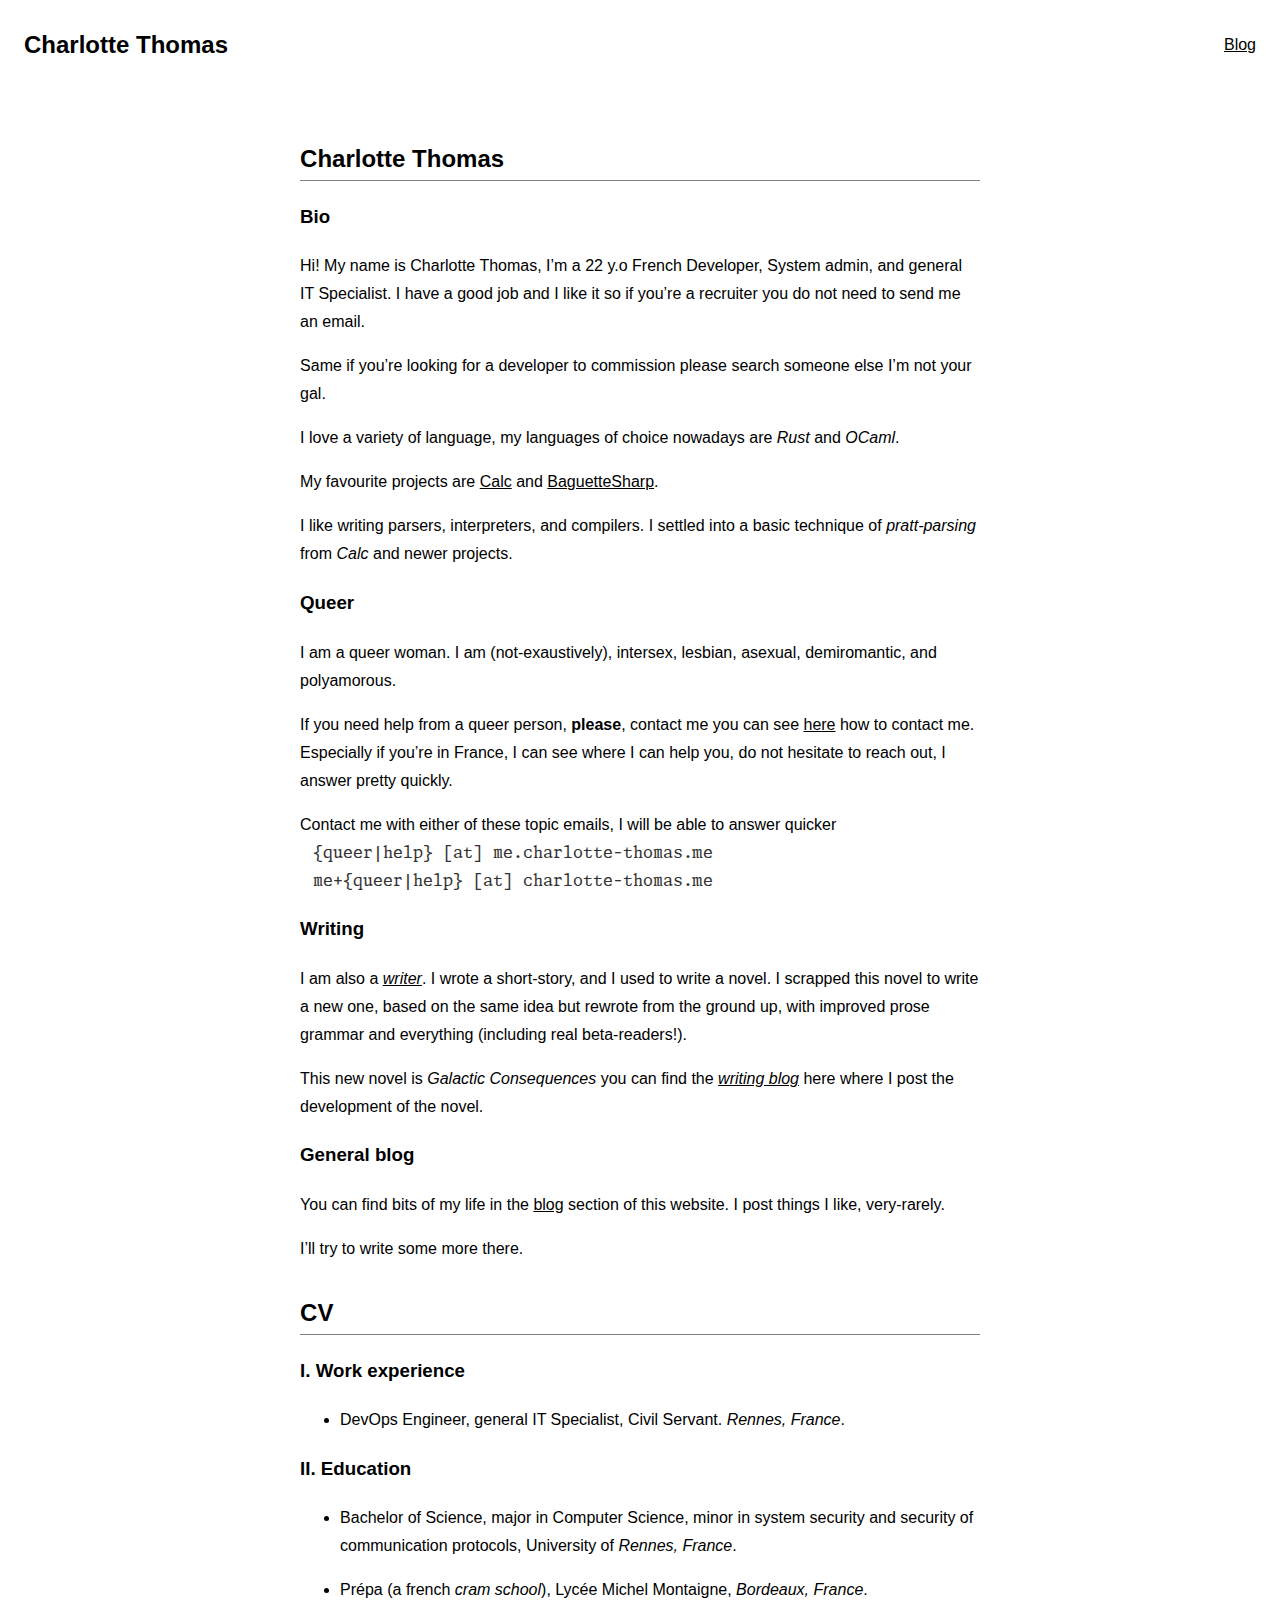
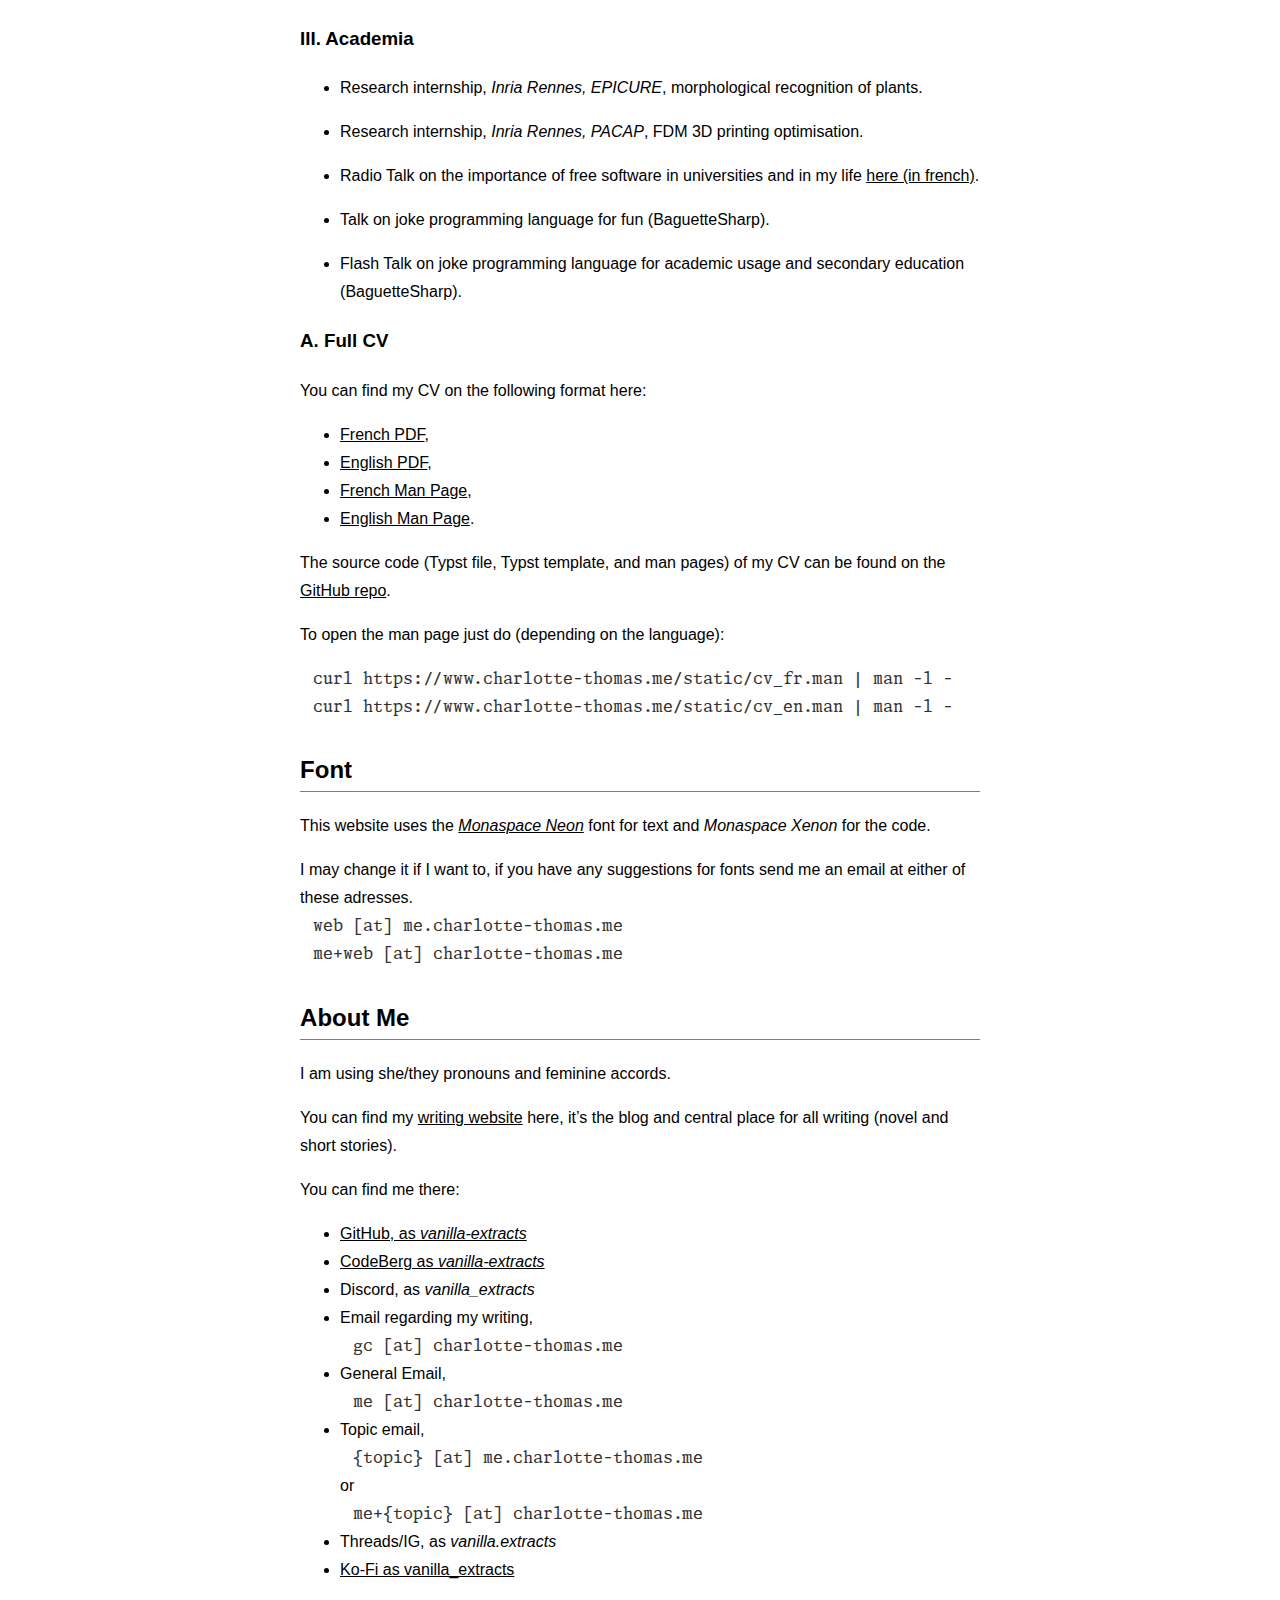
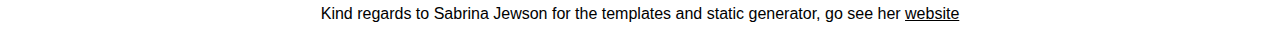
==== commit fdb6fc17: "Deploying to gh-pages from @ vanilla-extracts/website@abe15a430fb7ab954aa02b4f14423c6d2c04d897 🚀" ====
--- a/index.html
+++ b/index.html
@@ -1 +1 @@
-<!DOCTYPE html><html lang=en><head><meta charset=utf-8><meta content="width=device-width,initial-scale=1"name=viewport><meta content="dark light"name=color-scheme><meta content=#ffffff name=theme-color media=(prefers-color-scheme:light)><meta content=#000000 name=theme-color media=(prefers-color-scheme:dark)><meta content="Charlotte Thomas"property=og:site_name><link href=/favicon.ico rel=icon><link href=/apple-touch-icon.png rel=apple-touch-icon><link href=/common.css rel=stylesheet><title>Charlotte Thomas</title><meta content=Webpage property=og:title><meta content="Hi! My name is Charlotte Thomas, I’m a 22 y.o French Developer, System admin, and general IT Specialist. I have a good job and I like it so if you’re a recruiter you do not need to send me an email."name=description></head><body><header><a href=/ class=name>Charlotte Thomas</a><nav><a href=/blog/ >Blog</a></nav></header><main><h2 id=base><a href=#base class=anchor></a>Charlotte Thomas</h2><h3 id=bio><a href=#bio class=anchor></a>Bio</h3><p>Hi! My name is Charlotte Thomas, I’m a 22 y.o French Developer, System admin, and general IT Specialist. I have a good job and I like it so if you’re a recruiter you do not need to send me an email.</p><p>Same if you’re looking for a developer to commission please search someone else I’m not your gal.</p><p>I love a variety of language, my languages of choice nowadays are <em>Rust</em> and <em>OCaml</em>.</p><p>My favourite projects are <a href=https://codeberg.org/vanilla-extract/calc>Calc</a> and <a href=https://github.com/vanilla-extract/ocaml-baguettesharp-interpreter>BaguetteSharp</a>.</p><p>I like writing parsers, interpreters, and compilers. I settled into a basic technique of <em>pratt-parsing</em> from <em>Calc</em> and newer projects.</p><h3 id=queer><a href=#queer class=anchor></a>Queer</h3><p>I am a queer woman. I am (not-exaustively), intersex, lesbian, asexual, demiromantic, and polyamorous.</p><p>If you need help from a queer person, <strong>please</strong>, contact me you can see <a href=#about-me>here</a> how to contact me. Especially if you’re in France, I can see where I can help you, do not hesitate to reach out, I answer pretty quickly.</p><p>Contact me with either of these topic emails, I will be able to answer quicker <code class=scode>{queer|help} [at] me.charlotte-thomas.me</code> <code class=scode>me+{queer|help} [at] charlotte-thomas.me</code></p><h3 id=writing><a href=#writing class=anchor></a>Writing</h3><p>I am also a <a href=https://writing.charlotte-thomas.me><em>writer</em></a>. I wrote a short-story, and I used to write a novel. I scrapped this novel to write a new one, based on the same idea but rewrote from the ground up, with improved prose grammar and everything (including real beta-readers!).</p><p>This new novel is <em>Galactic Consequences</em> you can find the <a href=https://writing.charlotte-thomas.me/blog/ ><em>writing blog</em></a> here where I post the development of the novel.</p><h3 id=blog><a href=#blog class=anchor></a>General blog</h3><p>You can find bits of my life in the <a href=blog/ >blog</a> section of this website. I post things I like, very-rarely.</p><p>I’ll try to write some more there.</p><h2 id=cv><a href=#cv class=anchor></a>CV</h2><h3 id=work><a href=#work class=anchor></a>Work experience</h3><ul><li>DevOps Engineer, general IT Specialist, Civil Servant. <em>Rennes, France</em>.</li></ul><h3 id=education><a href=#education class=anchor></a>Education</h3><ul><li><p>Bachelor of Science, major in Computer Science, minor in system security and security of communication protocols, University of <em>Rennes, France</em>.</p></li><li><p>Prépa (a french <em>cram school</em>), Lycée Michel Montaigne, <em>Bordeaux, France</em>.</p></li></ul><h3 id=academia><a href=#academia class=anchor></a>Academia</h3><ul><li><p>Research internship, <em>Inria Rennes, EPICURE</em>, morphological recognition of plants.</p></li><li><p>Research internship, <em>Inria Rennes, PACAP</em>, FDM 3D printing optimisation.</p></li><li><p>Radio Talk on the importance of free software in universities and in my life <a href=https://cause-commune.fm/podcast/libre-a-vous-187/ >here (in french)</a>.</p></li><li><p>Talk on joke programming language for fun (BaguetteSharp).</p></li><li><p>Flash Talk on joke programming language for academic usage and secondary education (BaguetteSharp).</p></li></ul><h3 id=fcv><a href=#fcv class=anchor></a>Full CV</h3><p>You can find my CV on the following format here:</p><ul><li><a href=static/cv_fr.pdf>French PDF</a>,</li><li><a href=static/cv_en.pdf>English PDF</a>,</li><li><em>Comming Soon</em> <a href=static/cv_fr.man>French Man Page</a>,</li><li><em>Comming Soon</em> <a href=static/cv_en.typ>English Man Page</a>.</li></ul><p>The source code (Typst file, Typst template, and man pages) of my CV can be found on the <a href=https://github.com/vanilla-extracts/cv>GitHub repo</a>.</p><h2 id=font><a href=#font class=anchor></a>Font</h2><p>This website uses the <a href=https://monaspace.githubnext.com>Monaspace Neon</a> font.</p><p>I may change it if I want to, if you have any suggestions for fonts send me an email at either of these adresses. <code class=scode>web [at] me.charlotte-thomas.me</code> <code class=scode>me+web [at] charlotte-thomas.me</code></p><h2 id=about-me><a href=#about-me class=anchor></a>About Me</h2><p>I am using she/they pronouns and feminine accords.</p><p>You can find my <a href=https://writing.charlotte-thomas.me>writing website</a> here, it’s the blog and central place for all writing (novel and short stories).</p><p>You can find me there:</p><ul><li><a href=https://github.com/vanilla-extracts>GitHub, as <em>vanilla-extracts</em></a></li><li><a href=https://codeberg.org/vanilla-extracts>CodeBerg as <em>vanilla-extracts</em></a></li><li>Discord, as <em>vanilla_extracts</em></li><li>Email regarding my writing, <code class=scode>gc [at] charlotte-thomas.me</code></li><li>General Email, <code class=scode>me [at] charlotte-thomas.me</code></li><li>Topic email, <code class=scode>{topic} [at] me.charlotte-thomas.me</code> or <code class=scode>me+{topic} [at] charlotte-thomas.me</code></li><li>Threads/IG, as <em>vanilla.extracts</em></li><li><a href=https://ko-fi.com/vanilla_extracts>Ko-Fi as vanilla_extracts</a></li></ul></main><footer class=center><p>Kind regards to Sabrina Jewson for the templates and static generator, go see her <a href=https://sabrinajewson.org>website</a></p></footer></body></html>+<!DOCTYPE html><html lang=en><head><meta charset=utf-8><meta content="width=device-width,initial-scale=1"name=viewport><meta content="dark light"name=color-scheme><meta content=#ffffff name=theme-color media=(prefers-color-scheme:light)><meta content=#000000 name=theme-color media=(prefers-color-scheme:dark)><meta content="Charlotte Thomas"property=og:site_name><link href=/favicon.ico rel=icon><link href=/apple-touch-icon.png rel=apple-touch-icon><link href=/common.css rel=stylesheet><title>Charlotte Thomas</title><meta content=Webpage property=og:title><meta content="Hi! My name is Charlotte Thomas, I’m a 22 y.o French Developer, System admin, and general IT Specialist. I have a good job and I like it so if you’re a recruiter you do not need to send me an email."name=description></head><body><header><a href=/ class=name>Charlotte Thomas</a><nav><a href=/blog/ >Blog</a></nav></header><main><h2 id=base><a href=#base class=anchor></a>Charlotte Thomas</h2><h3 id=bio><a href=#bio class=anchor></a>Bio</h3><p>Hi! My name is Charlotte Thomas, I’m a 22 y.o French Developer, System admin, and general IT Specialist. I have a good job and I like it so if you’re a recruiter you do not need to send me an email.</p><p>Same if you’re looking for a developer to commission please search someone else I’m not your gal.</p><p>I love a variety of language, my languages of choice nowadays are <em>Rust</em> and <em>OCaml</em>.</p><p>My favourite projects are <a href=https://codeberg.org/vanilla-extract/calc>Calc</a> and <a href=https://github.com/vanilla-extract/ocaml-baguettesharp-interpreter>BaguetteSharp</a>.</p><p>I like writing parsers, interpreters, and compilers. I settled into a basic technique of <em>pratt-parsing</em> from <em>Calc</em> and newer projects.</p><h3 id=queer><a href=#queer class=anchor></a>Queer</h3><p>I am a queer woman. I am (not-exaustively), intersex, lesbian, asexual, demiromantic, and polyamorous.</p><p>If you need help from a queer person, <strong>please</strong>, contact me you can see <a href=#about-me>here</a> how to contact me. Especially if you’re in France, I can see where I can help you, do not hesitate to reach out, I answer pretty quickly.</p><p>Contact me with either of these topic emails, I will be able to answer quicker <code class=scode>{queer|help} [at] me.charlotte-thomas.me</code> <code class=scode>me+{queer|help} [at] charlotte-thomas.me</code></p><h3 id=writing><a href=#writing class=anchor></a>Writing</h3><p>I am also a <a href=https://writing.charlotte-thomas.me><em>writer</em></a>. I wrote a short-story, and I used to write a novel. I scrapped this novel to write a new one, based on the same idea but rewrote from the ground up, with improved prose grammar and everything (including real beta-readers!).</p><p>This new novel is <em>Galactic Consequences</em> you can find the <a href=https://writing.charlotte-thomas.me/blog/ ><em>writing blog</em></a> here where I post the development of the novel.</p><h3 id=blog><a href=#blog class=anchor></a>General blog</h3><p>You can find bits of my life in the <a href=blog/ >blog</a> section of this website. I post things I like, very-rarely.</p><p>I’ll try to write some more there.</p><h2 id=cv><a href=#cv class=anchor></a>CV</h2><h3 id=work><a href=#work class=anchor></a>I. Work experience</h3><ul><li>DevOps Engineer, general IT Specialist, Civil Servant. <em>Rennes, France</em>.</li></ul><h3 id=education><a href=#education class=anchor></a>II. Education</h3><ul><li><p>Bachelor of Science, major in Computer Science, minor in system security and security of communication protocols, University of <em>Rennes, France</em>.</p></li><li><p>Prépa (a french <em>cram school</em>), Lycée Michel Montaigne, <em>Bordeaux, France</em>.</p></li></ul><h3 id=academia><a href=#academia class=anchor></a>III. Academia</h3><ul><li><p>Research internship, <em>Inria Rennes, EPICURE</em>, morphological recognition of plants.</p></li><li><p>Research internship, <em>Inria Rennes, PACAP</em>, FDM 3D printing optimisation.</p></li><li><p>Radio Talk on the importance of free software in universities and in my life <a href=https://cause-commune.fm/podcast/libre-a-vous-187/ >here (in french)</a>.</p></li><li><p>Talk on joke programming language for fun (BaguetteSharp).</p></li><li><p>Flash Talk on joke programming language for academic usage and secondary education (BaguetteSharp).</p></li></ul><h3 id=fcv><a href=#fcv class=anchor></a>A. Full CV</h3><p>You can find my CV on the following format here:</p><ul><li><a href=static/cv_fr.pdf>French PDF</a>,</li><li><a href=static/cv_en.pdf>English PDF</a>,</li><li><a href=static/cv_fr.man>French Man Page</a>,</li><li><a href=static/cv_en.man>English Man Page</a>.</li></ul><p>The source code (Typst file, Typst template, and man pages) of my CV can be found on the <a href=https://github.com/vanilla-extracts/cv>GitHub repo</a>.</p><p>To open the man page just do (depending on the language):</p><p><code class=scode>curl https://www.charlotte-thomas.me/static/cv_fr.man | man -l -</code> <code class=scode>curl https://www.charlotte-thomas.me/static/cv_en.man | man -l -</code></p><h2 id=font><a href=#font class=anchor></a>Font</h2><p>This website uses the <a href=https://monaspace.githubnext.com><em>Monaspace Neon</em></a> font for text and <em>Monaspace Xenon</em> for the code.</p><p>I may change it if I want to, if you have any suggestions for fonts send me an email at either of these adresses. <code class=scode>web [at] me.charlotte-thomas.me</code> <code class=scode>me+web [at] charlotte-thomas.me</code></p><h2 id=about-me><a href=#about-me class=anchor></a>About Me</h2><p>I am using she/they pronouns and feminine accords.</p><p>You can find my <a href=https://writing.charlotte-thomas.me>writing website</a> here, it’s the blog and central place for all writing (novel and short stories).</p><p>You can find me there:</p><ul><li><a href=https://github.com/vanilla-extracts>GitHub, as <em>vanilla-extracts</em></a></li><li><a href=https://codeberg.org/vanilla-extracts>CodeBerg as <em>vanilla-extracts</em></a></li><li>Discord, as <em>vanilla_extracts</em></li><li>Email regarding my writing, <code class=scode>gc [at] charlotte-thomas.me</code></li><li>General Email, <code class=scode>me [at] charlotte-thomas.me</code></li><li>Topic email, <code class=scode>{topic} [at] me.charlotte-thomas.me</code> or <code class=scode>me+{topic} [at] charlotte-thomas.me</code></li><li>Threads/IG, as <em>vanilla.extracts</em></li><li><a href=https://ko-fi.com/vanilla_extracts>Ko-Fi as vanilla_extracts</a></li></ul></main><footer class=center><p>Kind regards to Sabrina Jewson for the templates and static generator, go see her <a href=https://sabrinajewson.org>website</a></p></footer></body></html>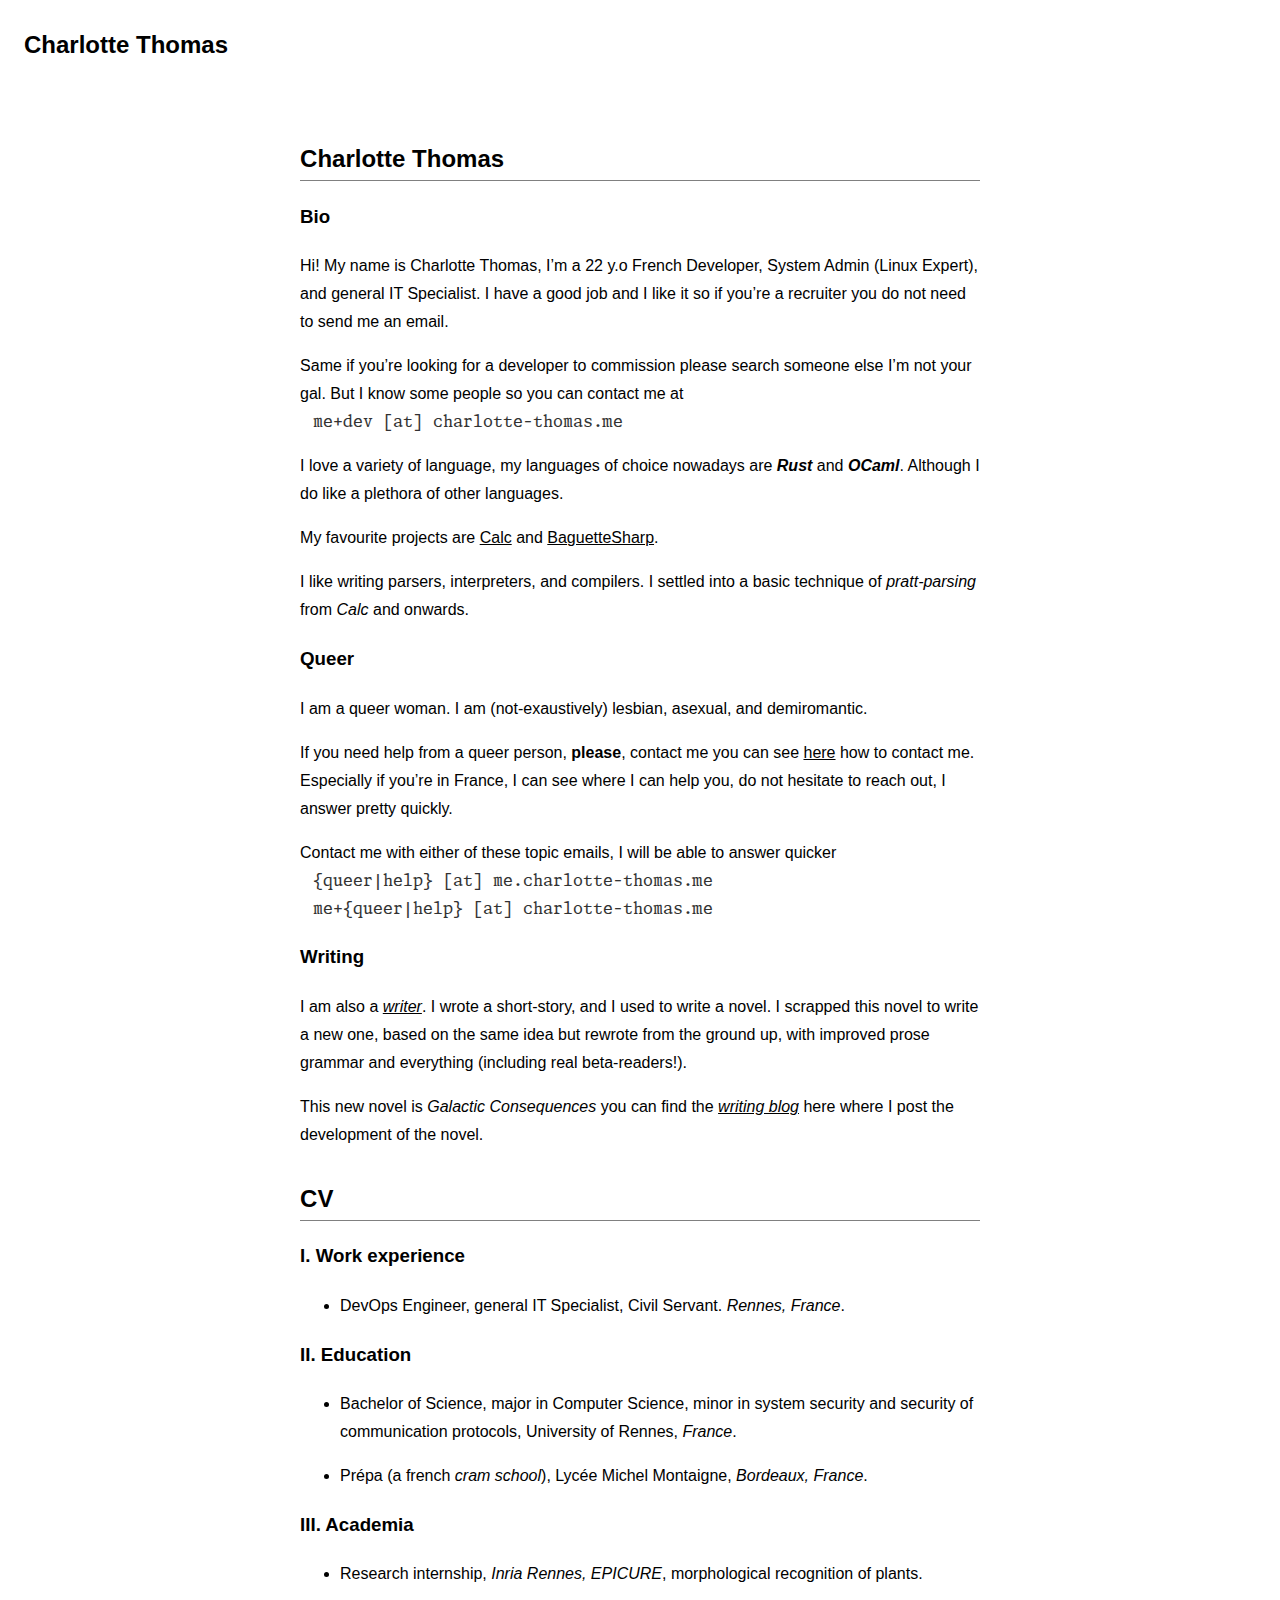
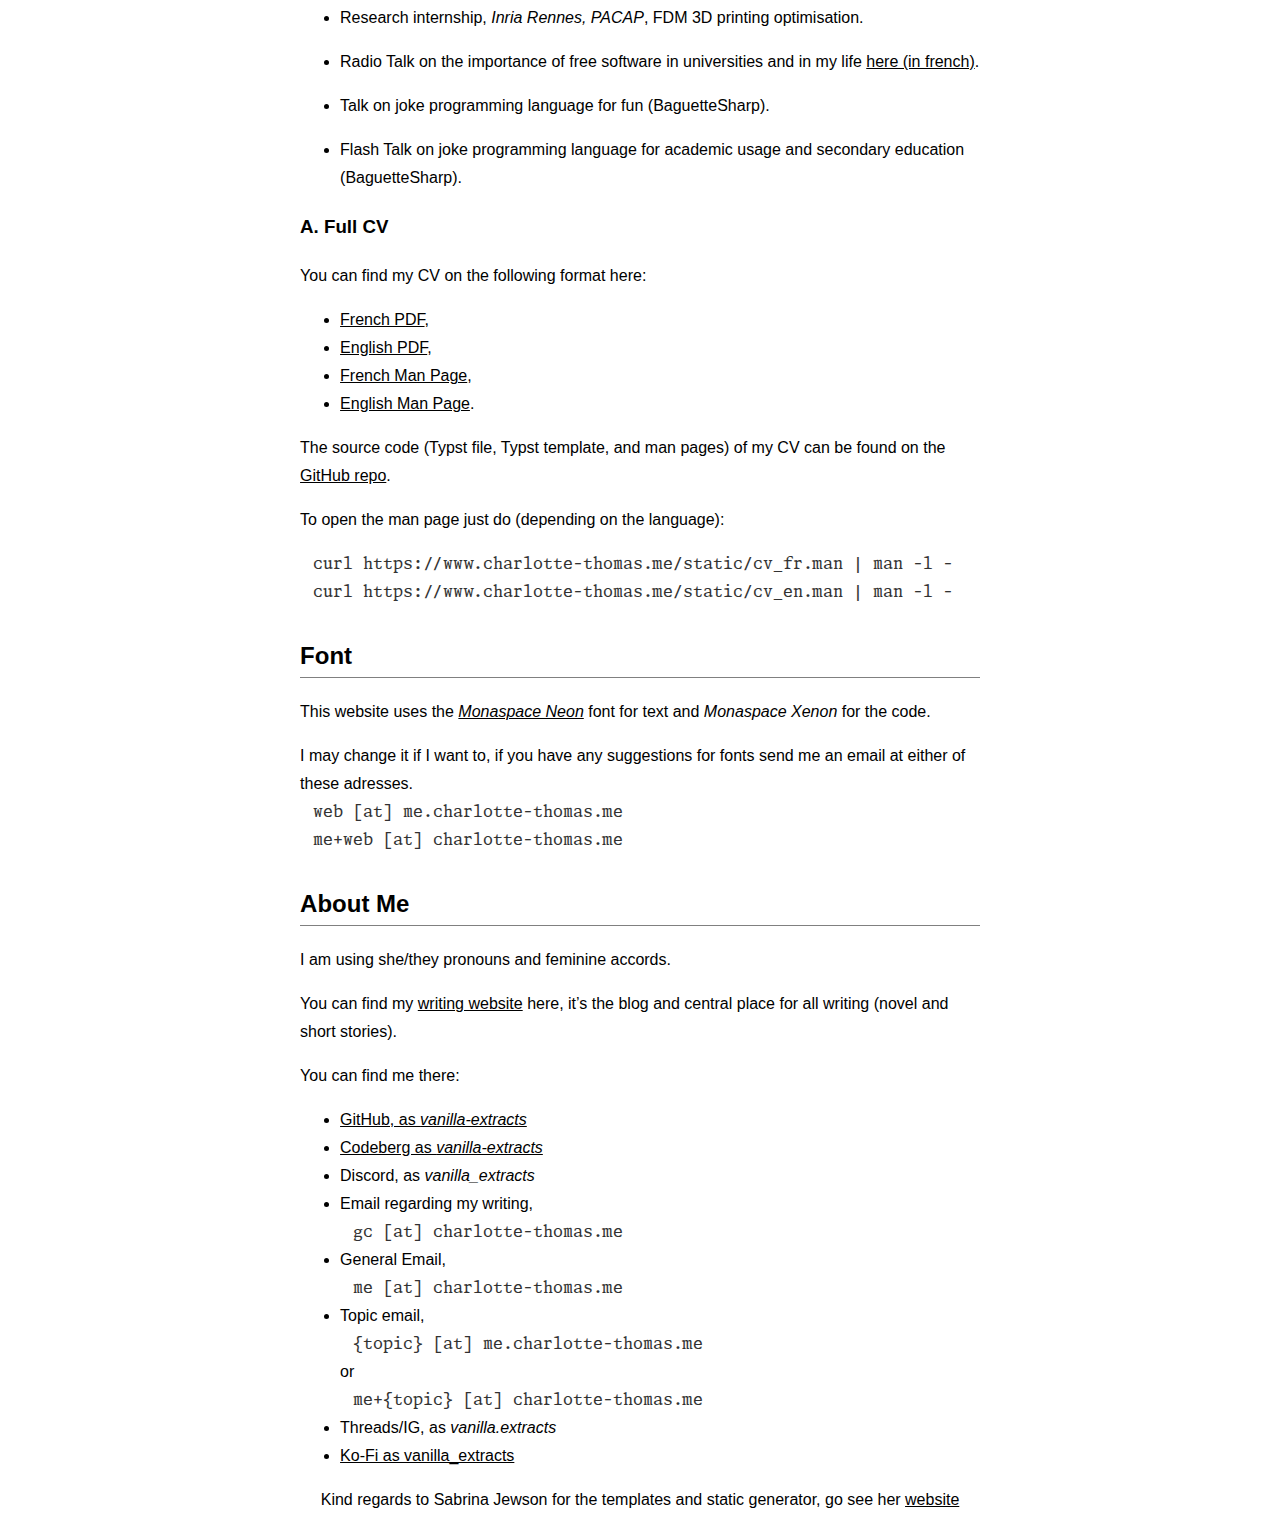
==== commit 5bca3a5b: "Deploying to gh-pages from @ vanilla-extracts/website@bacfad0fb46bb3e551339c329101e0789ef9e1d1 🚀" ====
--- a/index.html
+++ b/index.html
@@ -1 +1 @@
-<!DOCTYPE html><html lang=en><head><meta charset=utf-8><meta content="width=device-width,initial-scale=1"name=viewport><meta content="dark light"name=color-scheme><meta content=#ffffff name=theme-color media=(prefers-color-scheme:light)><meta content=#000000 name=theme-color media=(prefers-color-scheme:dark)><meta content="Charlotte Thomas"property=og:site_name><link href=/favicon.ico rel=icon><link href=/apple-touch-icon.png rel=apple-touch-icon><link href=/common.css rel=stylesheet><title>Charlotte Thomas</title><meta content=Webpage property=og:title><meta content="Hi! My name is Charlotte Thomas, I’m a 22 y.o French Developer, System admin, and general IT Specialist. I have a good job and I like it so if you’re a recruiter you do not need to send me an email."name=description></head><body><header><a href=/ class=name>Charlotte Thomas</a><nav><a href=/blog/ >Blog</a></nav></header><main><h2 id=base><a href=#base class=anchor></a>Charlotte Thomas</h2><h3 id=bio><a href=#bio class=anchor></a>Bio</h3><p>Hi! My name is Charlotte Thomas, I’m a 22 y.o French Developer, System admin, and general IT Specialist. I have a good job and I like it so if you’re a recruiter you do not need to send me an email.</p><p>Same if you’re looking for a developer to commission please search someone else I’m not your gal.</p><p>I love a variety of language, my languages of choice nowadays are <em>Rust</em> and <em>OCaml</em>.</p><p>My favourite projects are <a href=https://codeberg.org/vanilla-extract/calc>Calc</a> and <a href=https://github.com/vanilla-extract/ocaml-baguettesharp-interpreter>BaguetteSharp</a>.</p><p>I like writing parsers, interpreters, and compilers. I settled into a basic technique of <em>pratt-parsing</em> from <em>Calc</em> and newer projects.</p><h3 id=queer><a href=#queer class=anchor></a>Queer</h3><p>I am a queer woman. I am (not-exaustively), intersex, lesbian, asexual, demiromantic, and polyamorous.</p><p>If you need help from a queer person, <strong>please</strong>, contact me you can see <a href=#about-me>here</a> how to contact me. Especially if you’re in France, I can see where I can help you, do not hesitate to reach out, I answer pretty quickly.</p><p>Contact me with either of these topic emails, I will be able to answer quicker <code class=scode>{queer|help} [at] me.charlotte-thomas.me</code> <code class=scode>me+{queer|help} [at] charlotte-thomas.me</code></p><h3 id=writing><a href=#writing class=anchor></a>Writing</h3><p>I am also a <a href=https://writing.charlotte-thomas.me><em>writer</em></a>. I wrote a short-story, and I used to write a novel. I scrapped this novel to write a new one, based on the same idea but rewrote from the ground up, with improved prose grammar and everything (including real beta-readers!).</p><p>This new novel is <em>Galactic Consequences</em> you can find the <a href=https://writing.charlotte-thomas.me/blog/ ><em>writing blog</em></a> here where I post the development of the novel.</p><h3 id=blog><a href=#blog class=anchor></a>General blog</h3><p>You can find bits of my life in the <a href=blog/ >blog</a> section of this website. I post things I like, very-rarely.</p><p>I’ll try to write some more there.</p><h2 id=cv><a href=#cv class=anchor></a>CV</h2><h3 id=work><a href=#work class=anchor></a>I. Work experience</h3><ul><li>DevOps Engineer, general IT Specialist, Civil Servant. <em>Rennes, France</em>.</li></ul><h3 id=education><a href=#education class=anchor></a>II. Education</h3><ul><li><p>Bachelor of Science, major in Computer Science, minor in system security and security of communication protocols, University of <em>Rennes, France</em>.</p></li><li><p>Prépa (a french <em>cram school</em>), Lycée Michel Montaigne, <em>Bordeaux, France</em>.</p></li></ul><h3 id=academia><a href=#academia class=anchor></a>III. Academia</h3><ul><li><p>Research internship, <em>Inria Rennes, EPICURE</em>, morphological recognition of plants.</p></li><li><p>Research internship, <em>Inria Rennes, PACAP</em>, FDM 3D printing optimisation.</p></li><li><p>Radio Talk on the importance of free software in universities and in my life <a href=https://cause-commune.fm/podcast/libre-a-vous-187/ >here (in french)</a>.</p></li><li><p>Talk on joke programming language for fun (BaguetteSharp).</p></li><li><p>Flash Talk on joke programming language for academic usage and secondary education (BaguetteSharp).</p></li></ul><h3 id=fcv><a href=#fcv class=anchor></a>A. Full CV</h3><p>You can find my CV on the following format here:</p><ul><li><a href=static/cv_fr.pdf>French PDF</a>,</li><li><a href=static/cv_en.pdf>English PDF</a>,</li><li><a href=static/cv_fr.man>French Man Page</a>,</li><li><a href=static/cv_en.man>English Man Page</a>.</li></ul><p>The source code (Typst file, Typst template, and man pages) of my CV can be found on the <a href=https://github.com/vanilla-extracts/cv>GitHub repo</a>.</p><p>To open the man page just do (depending on the language):</p><p><code class=scode>curl https://www.charlotte-thomas.me/static/cv_fr.man | man -l -</code> <code class=scode>curl https://www.charlotte-thomas.me/static/cv_en.man | man -l -</code></p><h2 id=font><a href=#font class=anchor></a>Font</h2><p>This website uses the <a href=https://monaspace.githubnext.com><em>Monaspace Neon</em></a> font for text and <em>Monaspace Xenon</em> for the code.</p><p>I may change it if I want to, if you have any suggestions for fonts send me an email at either of these adresses. <code class=scode>web [at] me.charlotte-thomas.me</code> <code class=scode>me+web [at] charlotte-thomas.me</code></p><h2 id=about-me><a href=#about-me class=anchor></a>About Me</h2><p>I am using she/they pronouns and feminine accords.</p><p>You can find my <a href=https://writing.charlotte-thomas.me>writing website</a> here, it’s the blog and central place for all writing (novel and short stories).</p><p>You can find me there:</p><ul><li><a href=https://github.com/vanilla-extracts>GitHub, as <em>vanilla-extracts</em></a></li><li><a href=https://codeberg.org/vanilla-extracts>CodeBerg as <em>vanilla-extracts</em></a></li><li>Discord, as <em>vanilla_extracts</em></li><li>Email regarding my writing, <code class=scode>gc [at] charlotte-thomas.me</code></li><li>General Email, <code class=scode>me [at] charlotte-thomas.me</code></li><li>Topic email, <code class=scode>{topic} [at] me.charlotte-thomas.me</code> or <code class=scode>me+{topic} [at] charlotte-thomas.me</code></li><li>Threads/IG, as <em>vanilla.extracts</em></li><li><a href=https://ko-fi.com/vanilla_extracts>Ko-Fi as vanilla_extracts</a></li></ul></main><footer class=center><p>Kind regards to Sabrina Jewson for the templates and static generator, go see her <a href=https://sabrinajewson.org>website</a></p></footer></body></html>+<!DOCTYPE html><html lang=en><head><meta charset=utf-8><meta content="width=device-width,initial-scale=1"name=viewport><meta content="dark light"name=color-scheme><meta content=#ffffff name=theme-color media=(prefers-color-scheme:light)><meta content=#000000 name=theme-color media=(prefers-color-scheme:dark)><meta content="Charlotte Thomas"property=og:site_name><link href=/favicon.ico rel=icon><link href=/apple-touch-icon.png rel=apple-touch-icon><link href=/common.css rel=stylesheet><title>Charlotte Thomas</title><meta content=Webpage property=og:title><meta content="Hi! My name is Charlotte Thomas, I’m a 22 y.o French Developer, System Admin (Linux Expert), and general IT Specialist. I have a good job and I like it so if you’re a recruiter you do not need to send me an email."name=description></head><body><header><a href=/ class=name>Charlotte Thomas</a></header><main><h2 id=base><a href=#base class=anchor></a>Charlotte Thomas</h2><h3 id=bio><a href=#bio class=anchor></a>Bio</h3><p>Hi! My name is Charlotte Thomas, I’m a 22 y.o French Developer, System Admin (Linux Expert), and general IT Specialist. I have a good job and I like it so if you’re a recruiter you do not need to send me an email.</p><p>Same if you’re looking for a developer to commission please search someone else I’m not your gal. But I know some people so you can contact me at <code class=scode>me+dev [at] charlotte-thomas.me</code></p><p>I love a variety of language, my languages of choice nowadays are <strong><em>Rust</em></strong> and <em><strong>OCaml</strong></em>. Although I do like a plethora of other languages.</p><p>My favourite projects are <a href=https://codeberg.org/vanilla-extract/calc>Calc</a> and <a href=https://github.com/vanilla-extract/ocaml-baguettesharp-interpreter>BaguetteSharp</a>.</p><p>I like writing parsers, interpreters, and compilers. I settled into a basic technique of <em>pratt-parsing</em> from <em>Calc</em> and onwards.</p><h3 id=queer><a href=#queer class=anchor></a>Queer</h3><p>I am a queer woman. I am (not-exaustively) lesbian, asexual, and demiromantic.</p><p>If you need help from a queer person, <strong>please</strong>, contact me you can see <a href=#about-me>here</a> how to contact me. Especially if you’re in France, I can see where I can help you, do not hesitate to reach out, I answer pretty quickly.</p><p>Contact me with either of these topic emails, I will be able to answer quicker <code class=scode>{queer|help} [at] me.charlotte-thomas.me</code> <code class=scode>me+{queer|help} [at] charlotte-thomas.me</code></p><h3 id=writing><a href=#writing class=anchor></a>Writing</h3><p>I am also a <a href=https://writing.charlotte-thomas.me><em>writer</em></a>. I wrote a short-story, and I used to write a novel. I scrapped this novel to write a new one, based on the same idea but rewrote from the ground up, with improved prose grammar and everything (including real beta-readers!).</p><p>This new novel is <em>Galactic Consequences</em> you can find the <a href=https://writing.charlotte-thomas.me/blog/ ><em>writing blog</em></a> here where I post the development of the novel.</p><h2 id=cv><a href=#cv class=anchor></a>CV</h2><h3 id=work><a href=#work class=anchor></a>I. Work experience</h3><ul><li>DevOps Engineer, general IT Specialist, Civil Servant. <em>Rennes, France</em>.</li></ul><h3 id=education><a href=#education class=anchor></a>II. Education</h3><ul><li><p>Bachelor of Science, major in Computer Science, minor in system security and security of communication protocols, University of Rennes, <em>France</em>.</p></li><li><p>Prépa (a french <em>cram school</em>), Lycée Michel Montaigne, <em>Bordeaux, France</em>.</p></li></ul><h3 id=academia><a href=#academia class=anchor></a>III. Academia</h3><ul><li><p>Research internship, <em>Inria Rennes, EPICURE</em>, morphological recognition of plants.</p></li><li><p>Research internship, <em>Inria Rennes, PACAP</em>, FDM 3D printing optimisation.</p></li><li><p>Radio Talk on the importance of free software in universities and in my life <a href=https://cause-commune.fm/podcast/libre-a-vous-187/ >here (in french)</a>.</p></li><li><p>Talk on joke programming language for fun (BaguetteSharp).</p></li><li><p>Flash Talk on joke programming language for academic usage and secondary education (BaguetteSharp).</p></li></ul><h3 id=fcv><a href=#fcv class=anchor></a>A. Full CV</h3><p>You can find my CV on the following format here:</p><ul><li><a href=static/cv_fr.pdf>French PDF</a>,</li><li><a href=static/cv_en.pdf>English PDF</a>,</li><li><a href=static/cv_fr.man>French Man Page</a>,</li><li><a href=static/cv_en.man>English Man Page</a>.</li></ul><p>The source code (Typst file, Typst template, and man pages) of my CV can be found on the <a href=https://github.com/vanilla-extracts/cv>GitHub repo</a>.</p><p>To open the man page just do (depending on the language):</p><p><code class=scode>curl https://www.charlotte-thomas.me/static/cv_fr.man | man -l -</code> <code class=scode>curl https://www.charlotte-thomas.me/static/cv_en.man | man -l -</code></p><h2 id=font><a href=#font class=anchor></a>Font</h2><p>This website uses the <a href=https://monaspace.githubnext.com><em>Monaspace Neon</em></a> font for text and <em>Monaspace Xenon</em> for the code.</p><p>I may change it if I want to, if you have any suggestions for fonts send me an email at either of these adresses. <code class=scode>web [at] me.charlotte-thomas.me</code> <code class=scode>me+web [at] charlotte-thomas.me</code></p><h2 id=about-me><a href=#about-me class=anchor></a>About Me</h2><p>I am using she/they pronouns and feminine accords.</p><p>You can find my <a href=https://writing.charlotte-thomas.me>writing website</a> here, it’s the blog and central place for all writing (novel and short stories).</p><p>You can find me there:</p><ul><li><a href=https://github.com/vanilla-extracts>GitHub, as <em>vanilla-extracts</em></a></li><li><a href=https://codeberg.org/vanilla-extracts>Codeberg as <em>vanilla-extracts</em></a></li><li>Discord, as <em>vanilla_extracts</em></li><li>Email regarding my writing, <code class=scode>gc [at] charlotte-thomas.me</code></li><li>General Email, <code class=scode>me [at] charlotte-thomas.me</code></li><li>Topic email, <code class=scode>{topic} [at] me.charlotte-thomas.me</code> or <code class=scode>me+{topic} [at] charlotte-thomas.me</code></li><li>Threads/IG, as <em>vanilla.extracts</em></li><li><a href=https://ko-fi.com/vanilla_extracts>Ko-Fi as vanilla_extracts</a></li></ul></main><footer class=center><p>Kind regards to Sabrina Jewson for the templates and static generator, go see her <a href=https://sabrinajewson.org>website</a></p></footer></body></html>